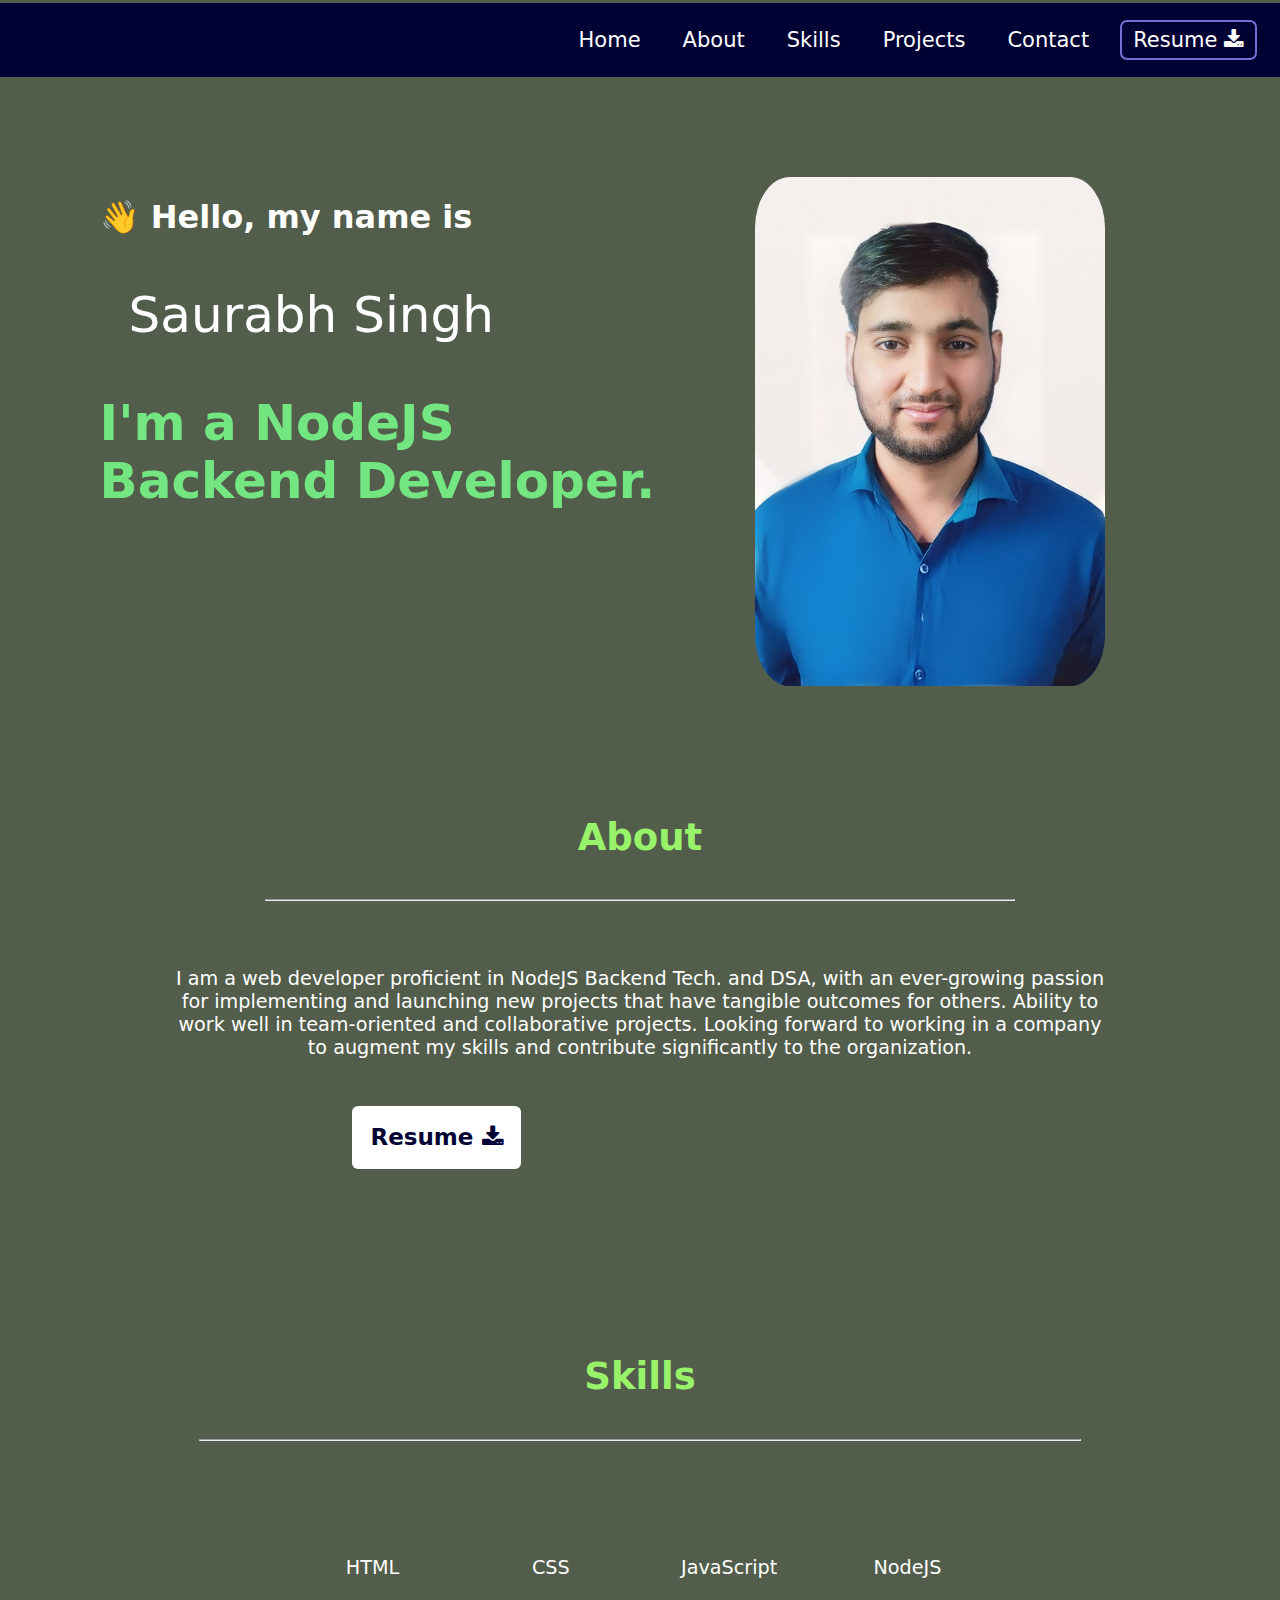
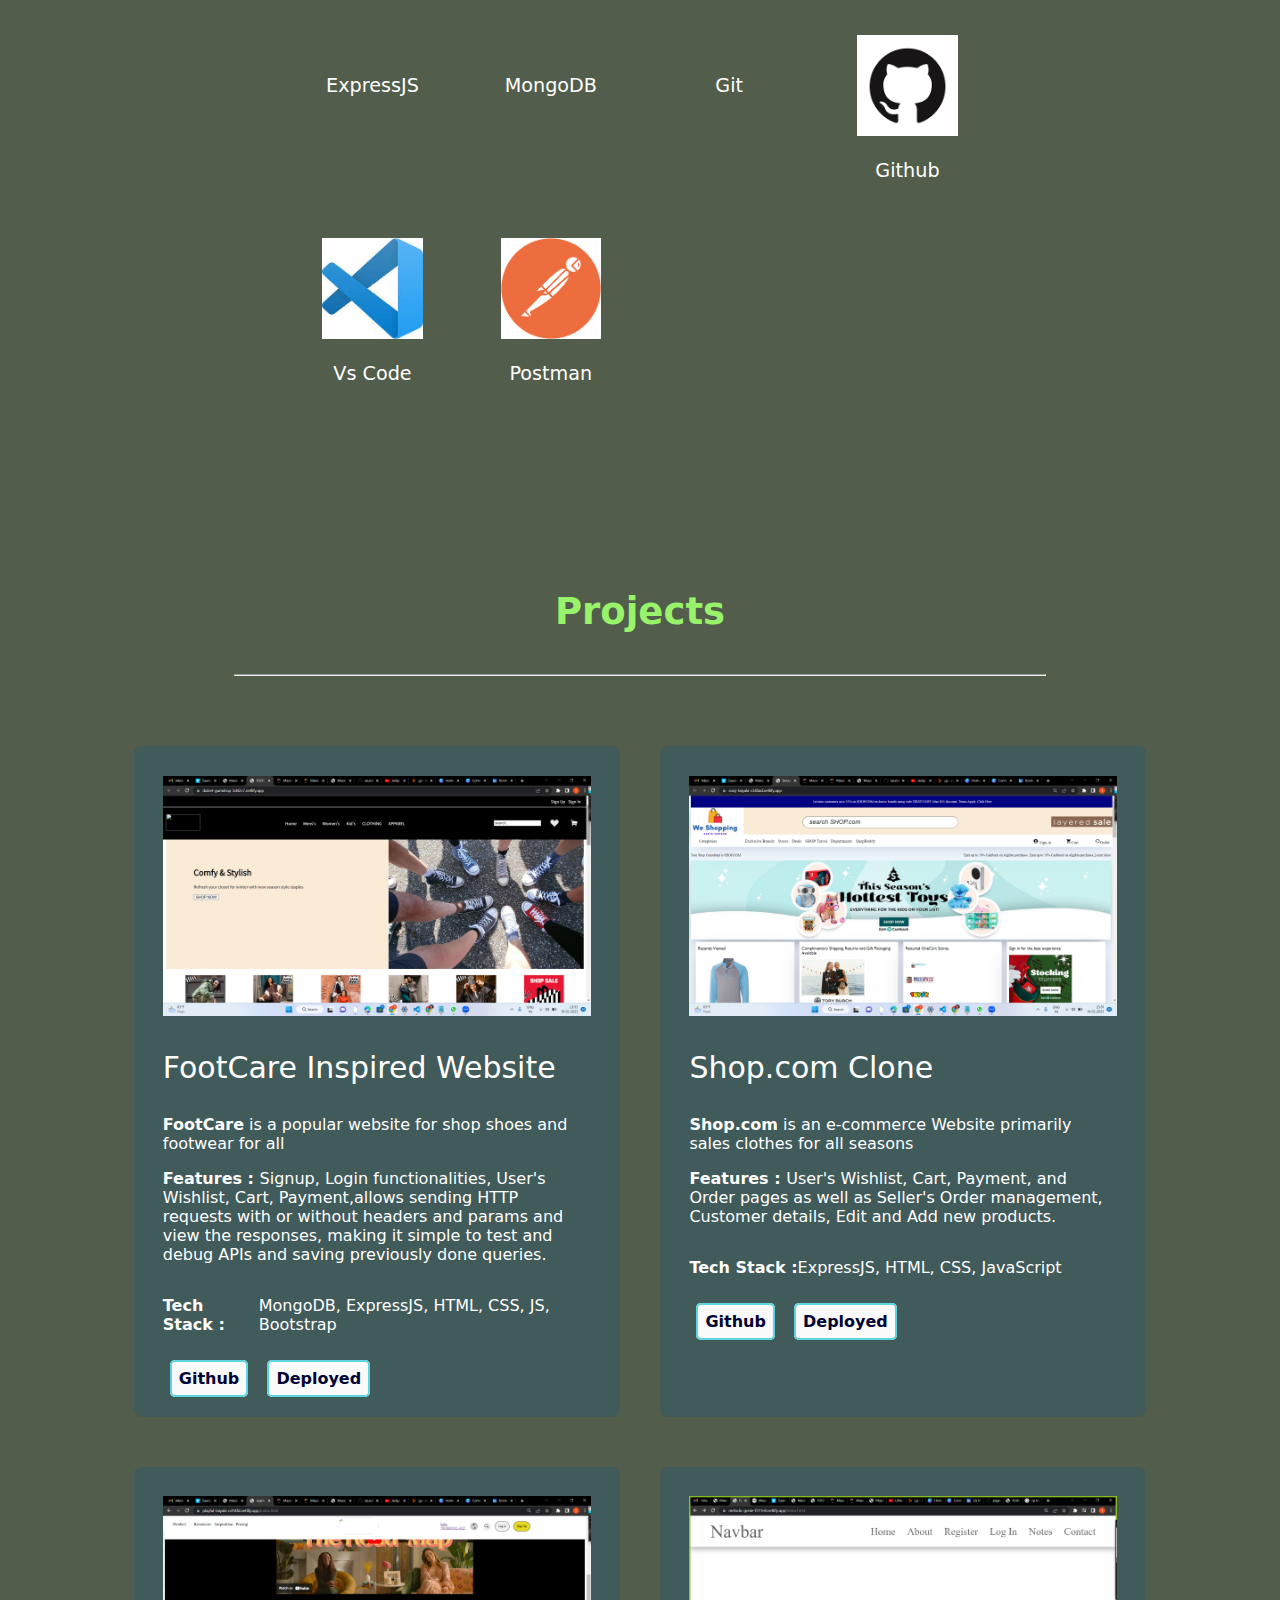
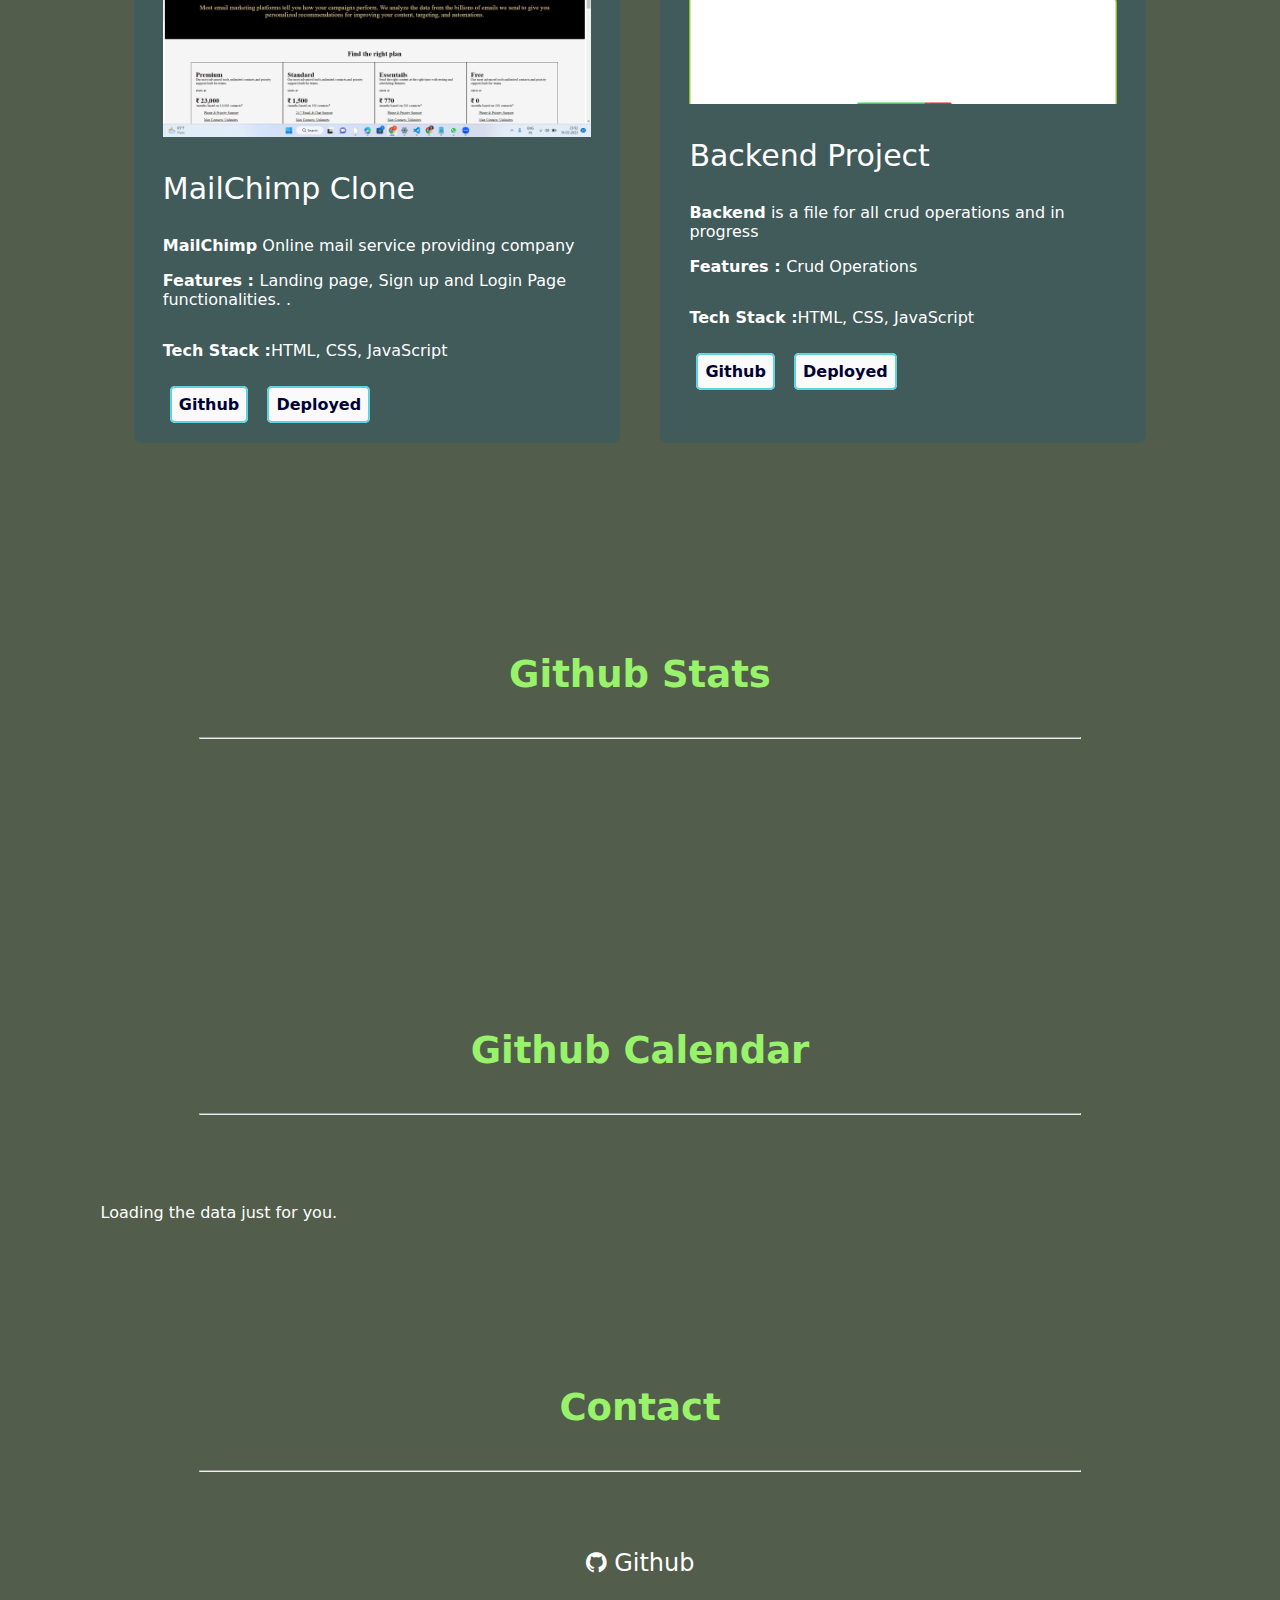
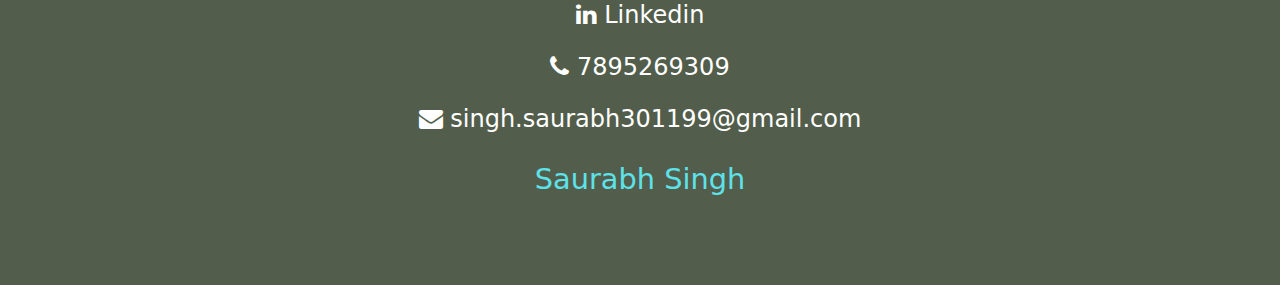
==== index.html @ 3abf9c0c "4bbb" ====
<!DOCTYPE html>
<html lang="en">
<head>
    <meta charset="UTF-8">
    <meta http-equiv="X-UA-Compatible" content="IE=edge">
    <meta name="viewport" content="width=device-width, initial-scale=1.0">
    <title>Portfolio_Saurabh_Singh</title>
    <link rel="stylesheet" href="index.css">
    <link rel="stylesheet" href="https://cdnjs.cloudflare.com/ajax/libs/font-awesome/4.7.0/css/font-awesome.min.css">
    <script
    src="https://cdn.rawgit.com/IonicaBizau/github-calendar/gh-pages/dist/github-calendar.min.js"
  >
  </script>
  

  <link
  rel="stylesheet"
  href="https://unpkg.com/github-calendar@latest/dist/github-calendar-responsive.css"
/>
</head>
<body>
    <div id="mySidebar" class="sidebar">
        <a href="javascript:void(0)" class="closebtn" onclick="closeNav()">×</a>
       <div>
        
        <a href="#home" >Home</a>
        <a href="#about"  >About</a>
        <a href="#skills"  >Skills</a>
        <a href="#projects" >Projects</a>
        <a href="#contact"  >Contact</a>
        <a href="./resume/Saurabh_Singh_Resume.pdf"  download>Resume <i class="fa fa-download"></i></a>
    </div>
      </div>
      <div id="main">
        <button class="openbtn" onclick="openNav()">☰</button>  
     
    </div>


    <div id="nav-menu">       
<p class="name"> <Saurabh Singh /></p>     
        <div>
<a href="#home" class="nav-link home" >Home</a>
<a href="#about" class="nav-link about" >About</a>
<a href="#skills" class="nav-link skills" >Skills</a>
<a href="#projects" class="nav-link projects" >Projects</a>
<a href="#contact" class="nav-link contact" >Contact</a>
<a href="./resume/Saurabh_Singh_Resume.pdf" class="nav-link resume" id="resume-button-1" download>Resume <i class="fa fa-download"></i></a>

</div>
    </div>

<div id="width">

    <div id="home">
        <div>
<h1>👋 Hello, my name is </h1>
<p id="user-detail-name">Saurabh Singh</p>
<h1 id="demo"><span> I'm a NodeJS Backend Developer.</span><span id="demo1" ></span> </h1>
        </div>
     
        <img class="home-img" src="images/Saurabh_pic.jpg" alt="">
   
    </div>

<!-------------------------------- About Section ---------------------------------------->

    <div id="about" class="about section">

    <h2 class="mid">About</h2>
    <hr>
    <p id="user-detail-intro">I am a web developer proficient in
        NodeJS Backend Tech. and DSA, with an ever-growing passion for 
        implementing and launching new projects that have tangible outcomes for others.
    Ability to work well in team-oriented and collaborative projects. Looking
        forward to working in a company to augment my skills and
        contribute significantly to the organization.
        </p>
    <!-- In my free time, I enjoy listening to podcasts, and read about indian mythology. Other than that, I love dancing, music and travelling. -->
<div id="aboutflex">
    <a href="./resume/Saurabh_Singh_Resume.pdf"  id="resume-button-2"  download>Resume <i class="fa fa-download"></i></a>
   
<div id="con">
    
    <a target="_blank" href="https://www.linkedin.com/in/saurabh-singh-192613257/"><img src="https://cdn-icons-png.flaticon.com/512/174/174857.png" alt=""></a>
   <a target="_blank" href="https://github.com/saurabhsingh457"> <img src="https://github.githubassets.com/images/modules/logos_page/GitHub-Mark.png" alt=""></a>
    <a target="_blank" href="mailto:singh.saurabh301199@gmail.com"><img src="https://w7.pngwing.com/pngs/105/439/png-transparent-white-and-blue-message-icon-illustration-email-computer-icons-symbol-message-inbox-by-gmail-envelope-miscellaneous-blue-angle-thumbnail.png" alt=""></a>
</div>

</div>
</div>


<!-------------------------------- Skills Section ---------------------------------------->


   <div id="skills">
    <h2 class="mid">Skills</h2>
    <hr>
    <div id="grid">
        
    <div class="skills-card">
        <img  class="skills-card-img" src="https://cdn.jsdelivr.net/gh/devicons/devicon/icons/html5/html5-original.svg" alt="">
        <p class="skills-card-name">HTML</p>
    </div>
    <div class="skills-card">
        <img  class="skills-card-img" src="https://cdn.jsdelivr.net/gh/devicons/devicon/icons/css3/css3-original.svg" alt="">
        <p class="skills-card-name">CSS</p>
    </div>
    <div class="skills-card">
        <img  class="skills-card-img" src="https://cdn.jsdelivr.net/gh/devicons/devicon/icons/javascript/javascript-original.svg" alt="">
        <p class="skills-card-name">JavaScript</p>
    </div>
    <div class="skills-card">
        <img  class="skills-card-img" src="https://chiranjeev-thapliyal.vercel.app/svg/nodejs.svg" alt="">
        <p class="skills-card-name">NodeJS</p>
    </div>
    <div class="skills-card">
        <img  class="skills-card-img" src="https://rohithanss.github.io/skills/expressJs.png" alt="">
        <p class="skills-card-name">ExpressJS</p>
    </div>
    <div class="skills-card">
        <img  class="skills-card-img" src="https://chiranjeev-thapliyal.vercel.app/svg/mongodb.svg" alt="">
        <p class="skills-card-name">MongoDB</p>
    </div>
    <!-- <div class="skills-card">
        <img  class="skills-card-img" src="https://assets.stickpng.com/thumbs/584830b5cef1014c0b5e4a9c.png" alt="">
        
        <p class="skills-card-name">Redis</p>
    </div> -->
    <div class="skills-card">
        <img  class="skills-card-img" src="https://chiranjeev-thapliyal.vercel.app/svg/git.svg" alt="">
        <p class="skills-card-name">Git</p>
    </div>
    <div class="skills-card">
        <img  class="skills-card-img" src="[data-uri]" alt="">
        <p class="skills-card-name">Github</p>
    </div>
    <div class="skills-card">
        <img  class="skills-card-img" src="[data-uri]" alt="">
        <p class="skills-card-name">Vs Code</p>
    </div>
    <div class="skills-card">
        <img  class="skills-card-img" src="[data-uri]" alt="">
        <p class="skills-card-name">Postman</p>
    </div>

   </div> 
</div>

<!-------------------------------- Project Section ---------------------------------------->

   <div id="projects">

    <h2 class="mid">Projects</h2>
    <hr>
    <div>

<div class="project-card" >
      
        <img src="images/footcare.png" alt="">
        <p class="project-title">FootCare Inspired Website</p>
        <div class="project-description"> 
           <p> <b>FootCare</b> is a popular website for shop shoes and footwear for all </p>
           <p><b> Features : </b> Signup, Login functionalities,  User's Wishlist, Cart, Payment,allows sending HTTP requests with or without headers and params and view the responses, making it simple to test and debug APIs and saving previously done queries. </p>
        </div>
        <div class="techstack">
            <p><b>Tech Stack : </b>  </p>
        <p class="project-tech-stack"> MongoDB, ExpressJS, HTML, CSS, JS, Bootstrap</p>
    </div>
    <div class="projectlinks">
        <br>
        <a target="_blank" href="https://github.com/saurabhsingh457/nonchalant-angle-7651/tree/main/Frontend" class="project-github-link">Github</a>
        <a target="_blank" href="https://zippy-centaur-0690f8.netlify.app" class="project-deployed-link">Deployed</a>
    </div>
    </div>

    <div class="project-card" >
        <img src="images/shop.com.png" alt="">
        <p class="project-title">Shop.com Clone</p>
        <div class="project-description"> 
           <p> <b>Shop.com</b>  is an e-commerce Website primarily sales clothes for all seasons</p>
           <p><b> Features : </b> User's Wishlist, Cart, Payment, and Order pages as well as Seller's Order management, Customer details, Edit and Add new products.</p>
        </div>
        <div class="techstack">
            <p><b>Tech Stack : </b>  </p>
        <p class="project-tech-stack">  ExpressJS, HTML, CSS, JavaScript</p>
       
    </div>
    <div class="projectlinks">
        <br>
        <a target="_blank" href="https://github.com/saurabhsingh457/jolly-business-4486-" class="project-github-link">Github</a>
        <a target="_blank" href="https://cozy-taiyaki-c340ad.netlify.app" class="project-deployed-link">Deployed</a>
    </div>
    </div>

    <div class="project-card" >
        <img src="images/mailchimp.png" alt="">
        <p class="project-title">MailChimp Clone </p>
        <div class="project-description"> 
            <p> <b> MailChimp</b> Online mail service providing company </p>
            <p><b> Features : </b> Landing page, Sign up and Login Page functionalities.
                .</p>
         </div>
        <div class="techstack">
            <p><b>Tech Stack :</b></p>
        <p class="project-tech-stack">HTML, CSS, JavaScript</p>
    
    </div>
    <div class="projectlinks">
        <br>
        <a target="_blank" href="https://github.com/saurabhsingh457/squeamish-territory-6213/tree/day5/Day-5" class="project-github-link">Github</a>
        <a target="_blank" href="https://playful-taiyaki-cd14fd.netlify.app" class="project-deployed-link">Deployed</a>
    </div>
    </div>

    <div class="project-card" >
        <img src="images/Backend crud.png" alt="">
        <p class="project-title">Backend Project </p>
        <div class="project-description"> 
            <p> <b> Backend</b> is a file for all crud operations and in progress</p>
            <p><b> Features : </b> Crud Operations</p>
         </div>
        <div class="techstack">
            <p><b>Tech Stack : </b>  </p>
        <p class="project-tech-stack">HTML, CSS, JavaScript</p>
      
    </div>
    <div class="projectlinks">
        <br>
        <a target="_blank"  href="https://github.com/saurabhsingh457/backendsecure" class="project-github-link">Github</a>
        <a target="_blank" href="https://clinquant-elf-e3edcd.netlify.app" class="project-deployed-link">Deployed</a>
    </div>
    </div>

</div>
   </div>

<!-------------------------------- Github Section ---------------------------------------->

   <div id="stats">
    <h2 class="mid">Github Stats</h2>
    <hr>
<div>
<img  id="github-top-langs" src="https://github-readme-stats.vercel.app/api/top-langs/?username=saurabhsingh457&lans-count=4" alt="">

<div id="statsimg">
<img id="github-stats-card" src="https://github-readme-stats.vercel.app/api?username=saurabhsingh457&show_icons=true&locale=en" alt="">
<img  id="github-streak-stats" src="https://github-readme-streak-stats.herokuapp.com?user=saurabhsingh457&" alt="">
</div>

</div>
   </div>

   <div id="calendar">
    <h2 class="mid">Github Calendar</h2>
    <hr>
    <div  class="react-activity-calendar calendar">
        <!-- Loading stuff -->
        Loading the data just for you.
    </div>
</div>





<!-------------------------------- Contact Section ---------------------------------------->

   <div id="contact">

    <h2 class="mid">Contact</h2>
    <hr>
 
     
    <div class="contactflex">
     
      <a target="_blank" id="contact-github" href="https://github.com/saurabhsingh457"><p>  <i class="fa fa-github"></i> Github</p></a>
    </div>
    <div class="contactflex">
     
       <a target="_blank"  id="contact-linkedin" href="https://www.linkedin.com/in/saurabh-singh-192613257/"><p> <i class="fa fa-linkedin"></i> Linkedin</p></a>
    </div>
    <div class="contactflex">
     
     <a href=""> <p id="contact-phone"><i class="fa fa-phone"></i> 7895269309</p></a>
    </div>
    <div class="contactflex">  
         <a href="sendto:singh.saurabh301199@gmail.com" target="_blank"  id="contact-email"><p><i class="fa fa-envelope"></i> singh.saurabh301199@gmail.com</p></a>
    </div>
    <p class="name"> Saurabh Singh </p> 
   </div>

</div>

</body>
</html>
<script src="index.js"></script>
---- index.css ----
body{
    color: white;
    margin: 0px;
    background-color: #525d4b;
    font-family: system-ui, -apple-system, BlinkMacSystemFont, "Segoe UI", Roboto,
      Oxygen, Ubuntu, Cantarell, "Open Sans", "Helvetica Neue", sans-serif;
  }
  
  #width {
    margin: 7%;
  }
  
  #nav-menu{
    display: flex;
    justify-content: space-between;
    position: sticky;
    top: 0px;
    transition: all 0.5s ease-out;
    padding: 13px;
    margin-top: -17px;
    max-width: 100%;
    z-index: 3;
    background-color: #010234;
  }
  #resume-button-1 {
    border-radius: 7px;
    border: 2px solid rgb(113, 113, 211);
  }
  .nav-colored {
    background-color: rgb(80, 110, 110);
    width: 100%;
    z-index: 2;
  }
  
  #nav-menu > div {
    display: flex;
  vertical-align: middle;
  align-items: center;
  }
  
  .name {
    color: rgb(94, 226, 233);
    font-size: larger;
  }
  
  #nav-menu > div > a {
    padding: 6px 11px;
    font-size: 21px;
    margin: 4px 10px;
    color: white;
    text-decoration: none;
  }
  
  .nav-link:hover {
    background-color: rgb(86, 157, 157);
    border-radius: 5px;
    cursor: pointer;
  }
  
  #home {
    padding: 10px;
    display: flex;
    justify-content: space-between;
    height: max-content;
    overflow: hidden;
  }
  
  #home>img{
    width: 350px;
    margin: 0% 7%;
    border-radius: 10%;
    transition:transform .6s;
  top: 30%;
  left: 50%;
  
  }
  
  #home>img:hover{
    transform: scale(1.05);
  }
  
  #user-detail-name{
    justify-content: center;
    font-size: 50px;
    padding-left: 5%;
  }
  
  
  hr{
    width: 80%;
    margin-bottom: 7%;
  }
  
  #demo {
    color: rgb(115, 230, 130);
    font-size: 50px;
    margin: 5% 0%;
  }
  
  #resume-button-2{
    background-color: white;
    font-weight: bolder;
    font-size: larger;
   text-decoration: none;
    border-radius: 6px;
    padding: 2% 2%;
    color: #010234;
  }
  
  #resume-button-2:hover,#resume-button-1:hover {
    background-color: #75d9f1;
    border-radius: 7px;
    color: rgb(15, 15, 71);
    cursor: pointer;
  }
  
  #con > a >* {
    width: 36px;
    margin: 26px 8px 0px 8px;
  }
  
  #con {
    display: flex;
    justify-content: space-between;
  }
  
  #about {
   
    width: 85%;
    font-size: larger;
    display: block;
    margin: 10% auto;
   text-align: center;
   margin-bottom: 16%;
  }
  
  #aboutflex{
   display: flex;
   justify-content: space-around;
   margin-top: 5%;
  }
  
  #grid {
    display: grid;
    grid-template-columns: repeat(4, 1fr);
    gap: 9% 8%;
    width: 60%; 
    justify-content: center;
    margin: auto;
  }
  
  #grid>div{
    vertical-align: middle;
  text-align: center;
  transition:transform .2s;
  
  }
  
  #grid>div:hover{
    transform: scale(1.2);
  }
  
  #grid p{
  font-size: larger; 
  }
  
  #grid img {
    width: 80%;
  }
  
  .mid {
    display: flex;
    justify-content: center;
    font-size: 37px;
    color: rgb(152, 243, 107);;
    padding: 10px;
  }
  
  #projects{
    margin: 250px 4%;
  }
  
  #projects>div{
    display: grid;
  grid-template-columns: repeat(2,1fr);
  gap: 4%;
  }
  
  .project-card{
    background-color: rgb(65, 90, 90);
    padding: 6%;
    border-radius: 8px;
  }
  
  .project-card>img{
    width: 100%;
  }
  
  .project-card *:hover{
    color:rgb(101, 245, 233)
  }
  .project-title{
    font-size: 30px;
  }
  
  .techstack{
    display: flex;
  }
  
  .project-tech-stack{
  color: white;
  
  }
  .flex{
    display: flex;
    justify-content: space-around;  
  }
  
  .flex img{
  width: 40%;
  border-radius: 3%;
  margin-left: 0%;
  }
  
  
  .projectlinks>a{
    text-decoration: none;
    color:#010234; 
    font-weight: bolder;
    border: 2px solid rgb(94, 213, 222);
    padding: 7px;
    border-radius: 5px;
  margin: 7px;
  background-color: rgb(250, 250, 250);
  
  }
  
  .projectlinks>a:hover{
  
    background-color: rgb(18, 44, 67);
  color: white;
  }
  
  #stats>div{
    display: flex;
    margin-left: 5%;
    margin-bottom: 15%;
  }
  #stats img{
    width: 67%;
    transition:transform .3s;
  }
  #statsimg>img{
  width: 85%;
  margin-left: 5%;
  }
  #stats img:hover{
    transform: scale(1.1);
  }
  
  
  .calendar{
    padding: 1%;
  }
  
  #contact{
  color: white;
  display: block;
  margin: auto;
  margin-top: 13%;
  text-align: center;
  font-size:x-large;
  }
  
  
  .contactflex>*{
    text-decoration: none;
    color: white;
    
    /* transition: width 2s; */
  }
  .contactflex>*:hover{
  color: aqua;
  }
  /* -------------humburger----------------*/
  .sidebar {
    height: 100%;
    width: 0;
    position: fixed;
    z-index: 1;
    top: 0;
    left: 0;
    background-color: #4da532;
    overflow-x: hidden;
    transition: 0.5s;
    padding-top: 60px;
    
  }
  
  .sidebar a {
    padding: 8px 8px 8px 32px;
    text-decoration: none;
    font-size:x-large;
    font-weight: bold;
    color: white;
    display: block;
    transition: 0.3s;
  }
  .sidebar>div{
    margin-top: 51px;
  }
  .sidebar a:hover {
    color: rgb(19, 19, 87);
  }
  
  .sidebar .closebtn {
    position: absolute;
    top: 0;
    right: 25px;
    font-size: 36px;
    margin-left: 50px;
  }
  
  .openbtn {
    font-size: 20px;
    cursor: pointer;
    background-color:rgb(144, 230, 236);
    color: rgb(13, 20, 90);
    padding: 10px 15px;
    border: none;
  display: none;
  }
  
  .openbtn:hover {
    background-color: rgb(148, 244, 147);
  }
  
  #main {
   
    padding: 10px;
  
    position: sticky;
    top: 0px;
    transition: all 0.5s ease-out;
     z-index: 3;
  }
  
  
  
  @media only screen and (max-width: 670px) {
    .sidebar {padding-top: 15px;}
    .sidebar a {font-size: 18px;}
    #user-detail-name{
      font-size: 25px;
    }
    #home h1{
      font-size: 25px;
    }
  
  #nav-menu>div{
    display: none;
  }
  .openbtn{
    display: block;
  }
  #resume-button-1{
  border: none;
  color: #080947;
  background-color: white;
  }
  .name {
    display: block;
    right:0;
  }
  }
  
  @media only screen and (max-width: 900px) {
    #user-detail-name{
      font-size: 30px;
    }
    #home h1{
      font-size: 30px;
    }
    #width {
      margin: 4%;
    }
   .name {
      display: none;
    }
    #nav-menu>div{
      right: 0;
      left: initial;
    }
    #nav-menu > div {
    margin-left: auto;
      margin-right: auto;
  
    }
  
    #projects>div{
    grid-template-columns: repeat(1,1fr);
    gap: 2%;
    }
    .project-title{
      font-size: 25px;
    }
    #home{
   flex-direction: column;
   padding-left: 60px;
   margin: auto;
   text-align: center;
   justify-content: center;
    }
    #home>img{
      display: block;
      margin-left: auto;
      margin-right: auto;
      width: 50%;
    }
    #stats>div{
    flex-direction: column;
    }
  #stats>div>img{
    margin-left: 13%;
    margin-bottom: 3%;
  }
  #grid {
  
    grid-template-columns: repeat(3, 1fr);
  }
  }
  
  
  @media only screen and (max-width: 1065px) and (min-width: 900px) {
    #home img{
      width: 320px;
      margin: 0% 4%;
    }
    #width{
      margin: 5%;
    }
  }
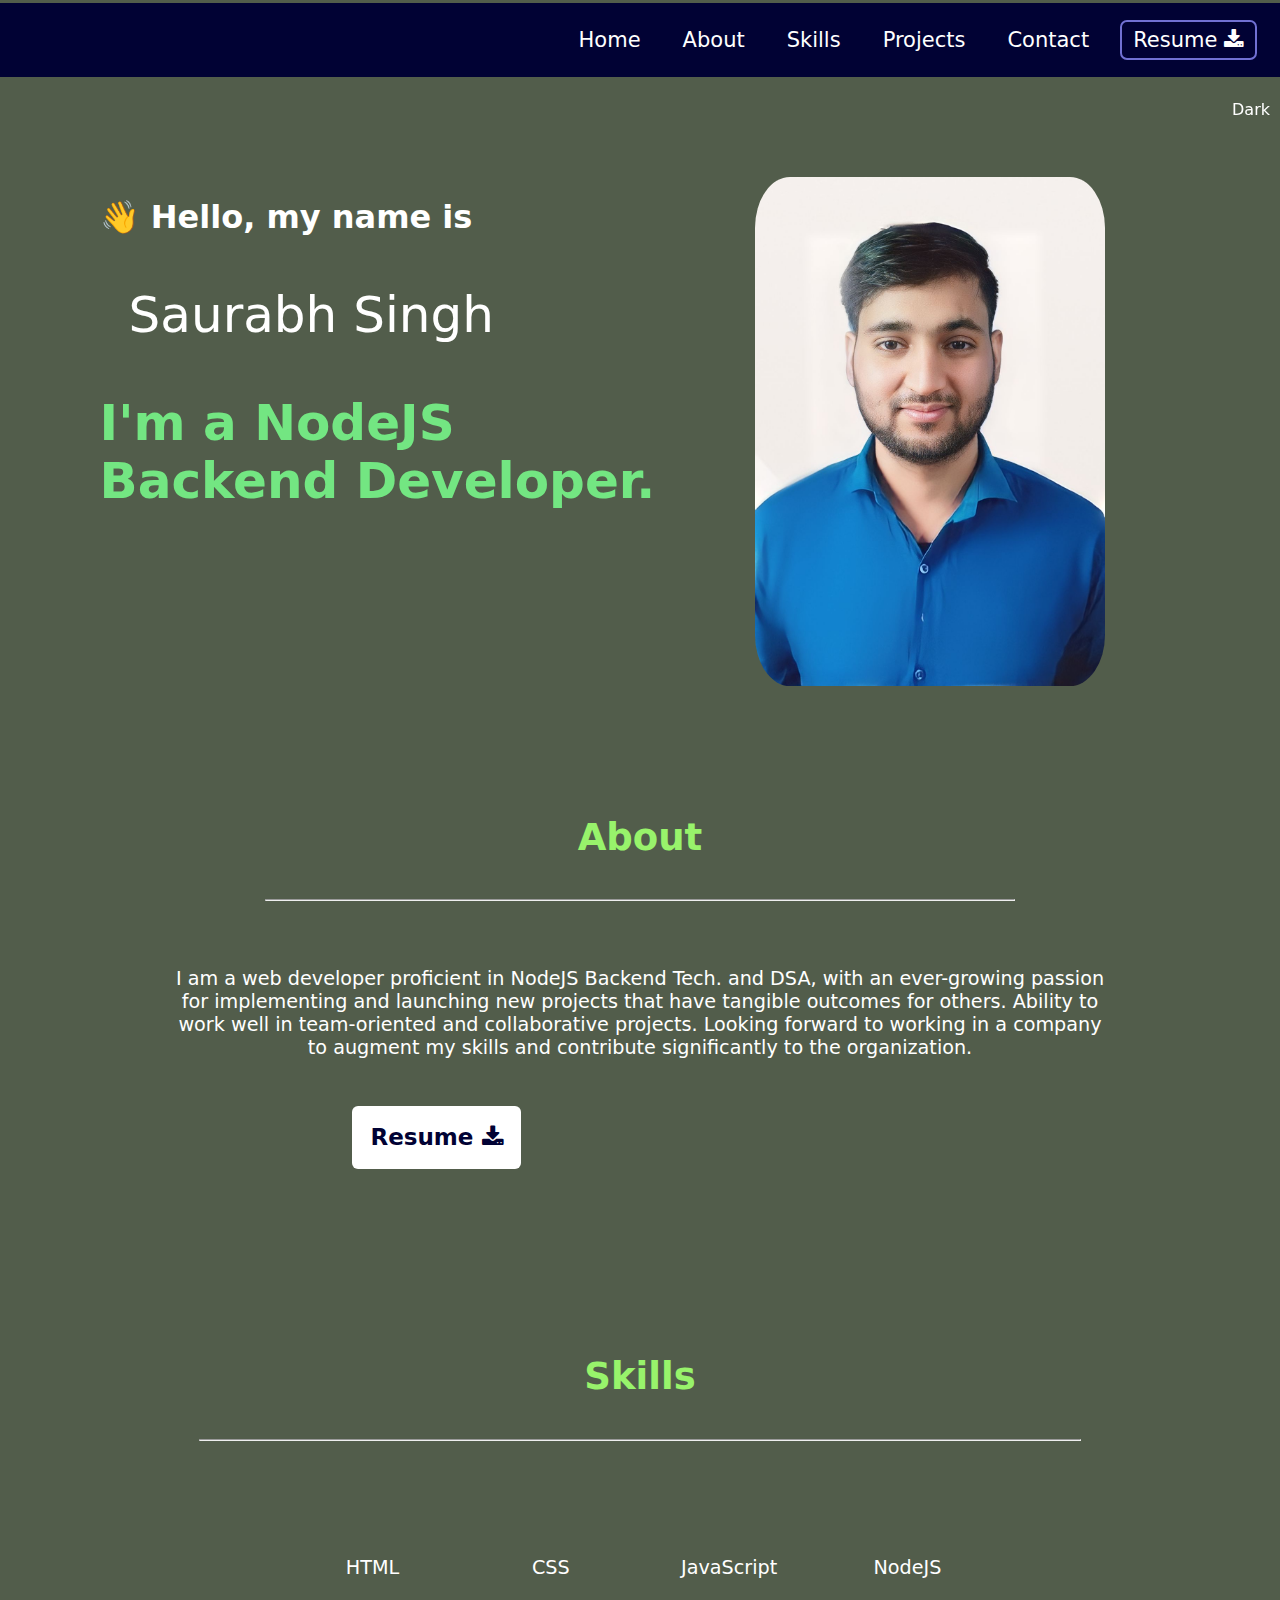
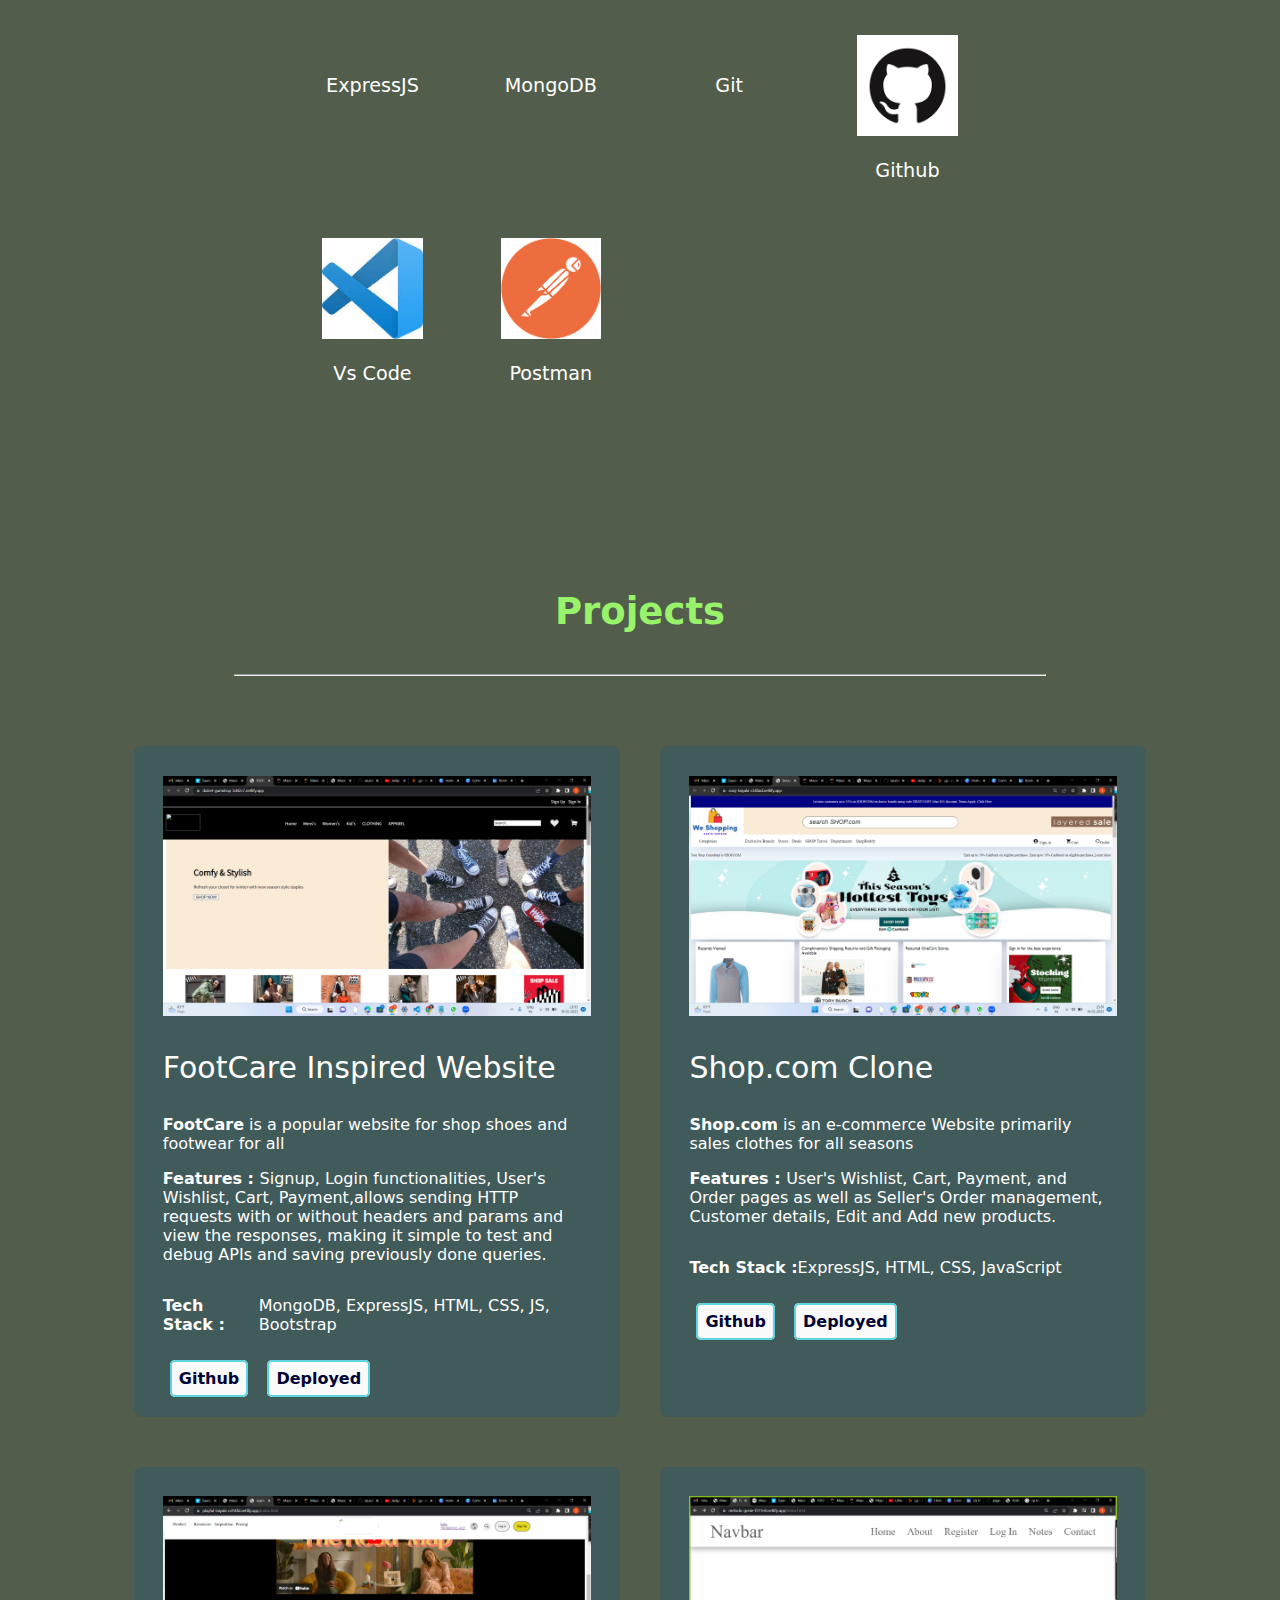
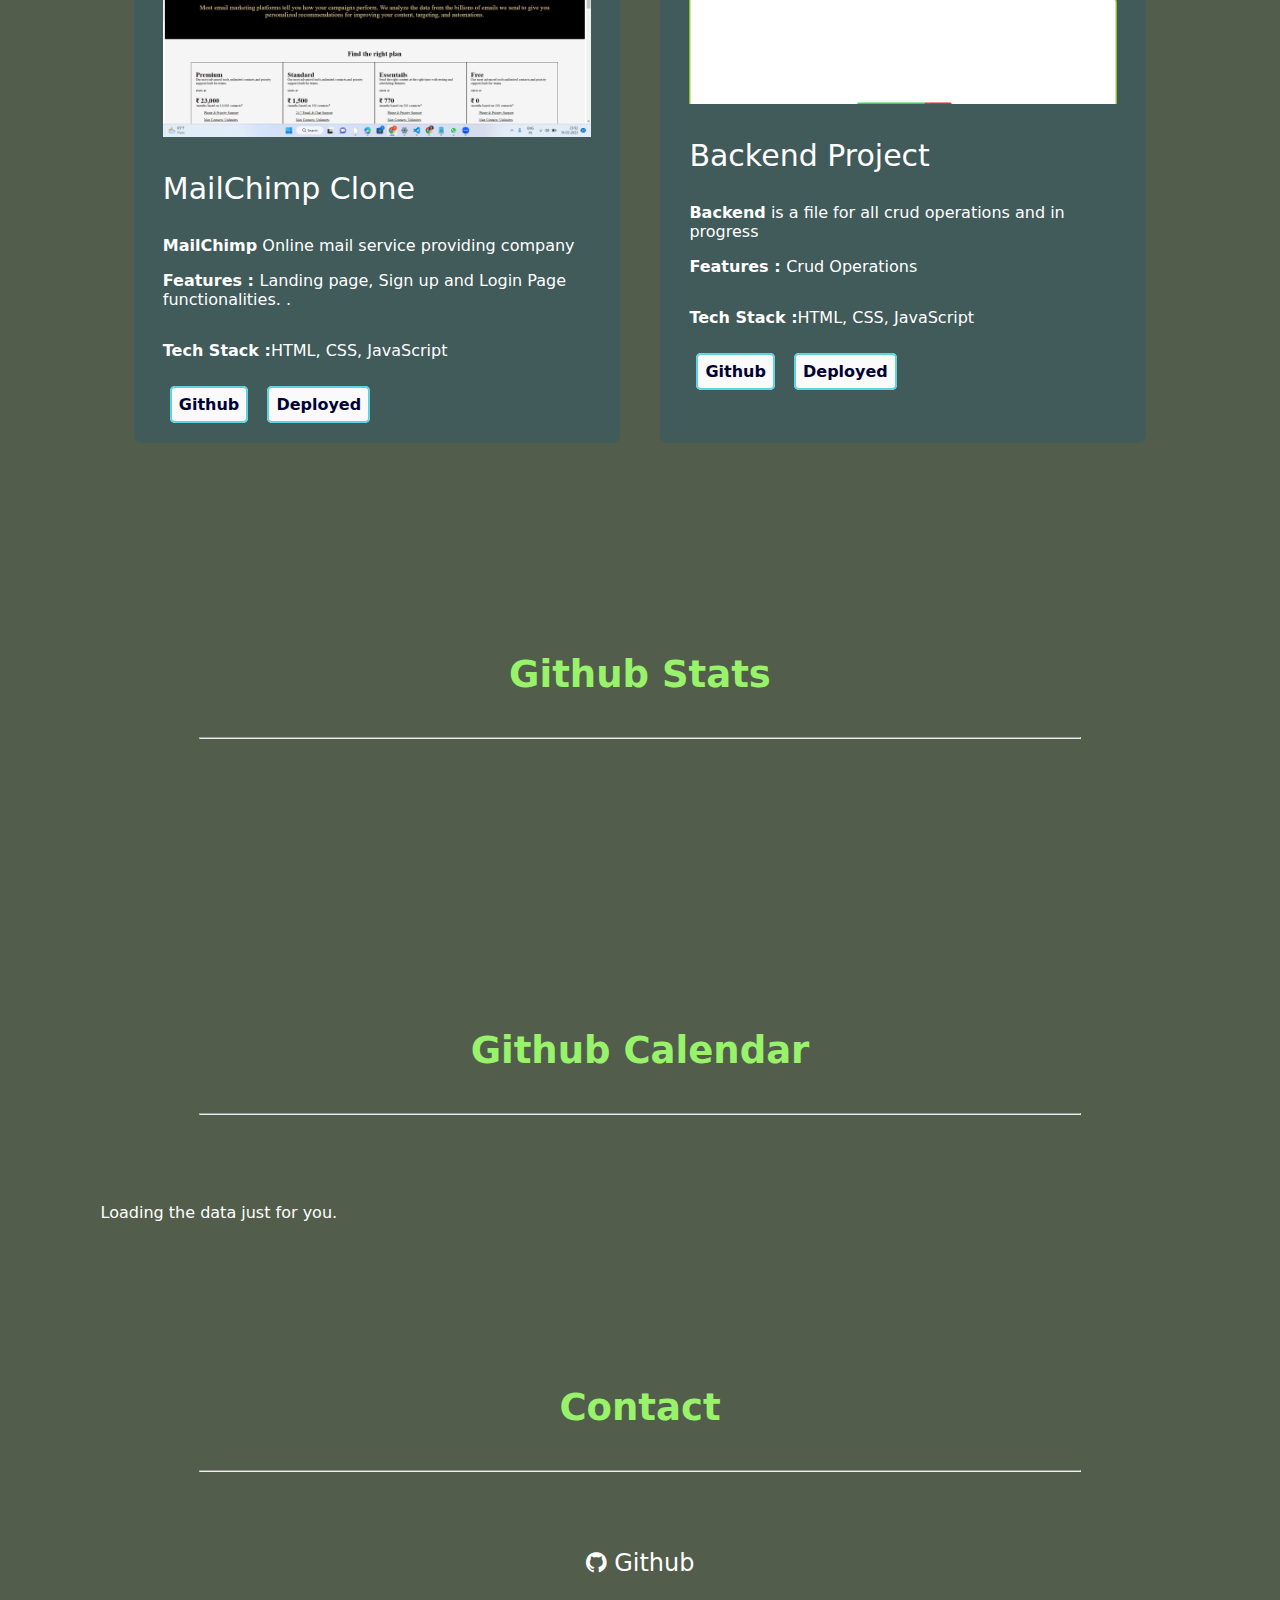
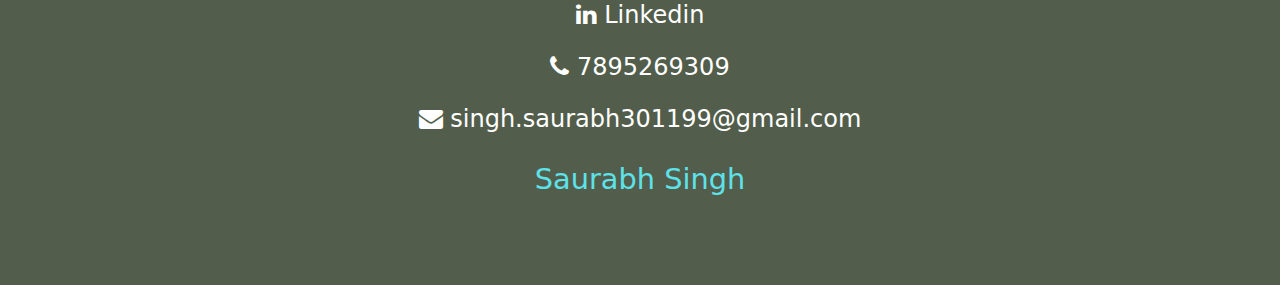
==== commit e5349e97: "mode" ====
--- a/index.html
+++ b/index.html
@@ -293,6 +293,8 @@
 
 </div>
 
+<div id="mode">Dark</div>
+
 </body>
 </html>
 <script src="index.js"></script>--- a/index.css
+++ b/index.css
@@ -9,7 +9,10 @@
   #width {
     margin: 7%;
   }
-  
+  /* .skills-card{
+    width: 180px;
+    height: 90px;
+  } */
   #nav-menu{
     display: flex;
     justify-content: space-between;
@@ -439,4 +442,10 @@
     #width{
       margin: 5%;
     }
+  }
+
+  #mode{
+    top: 100px;
+    right: 10px;
+    position: fixed;
   }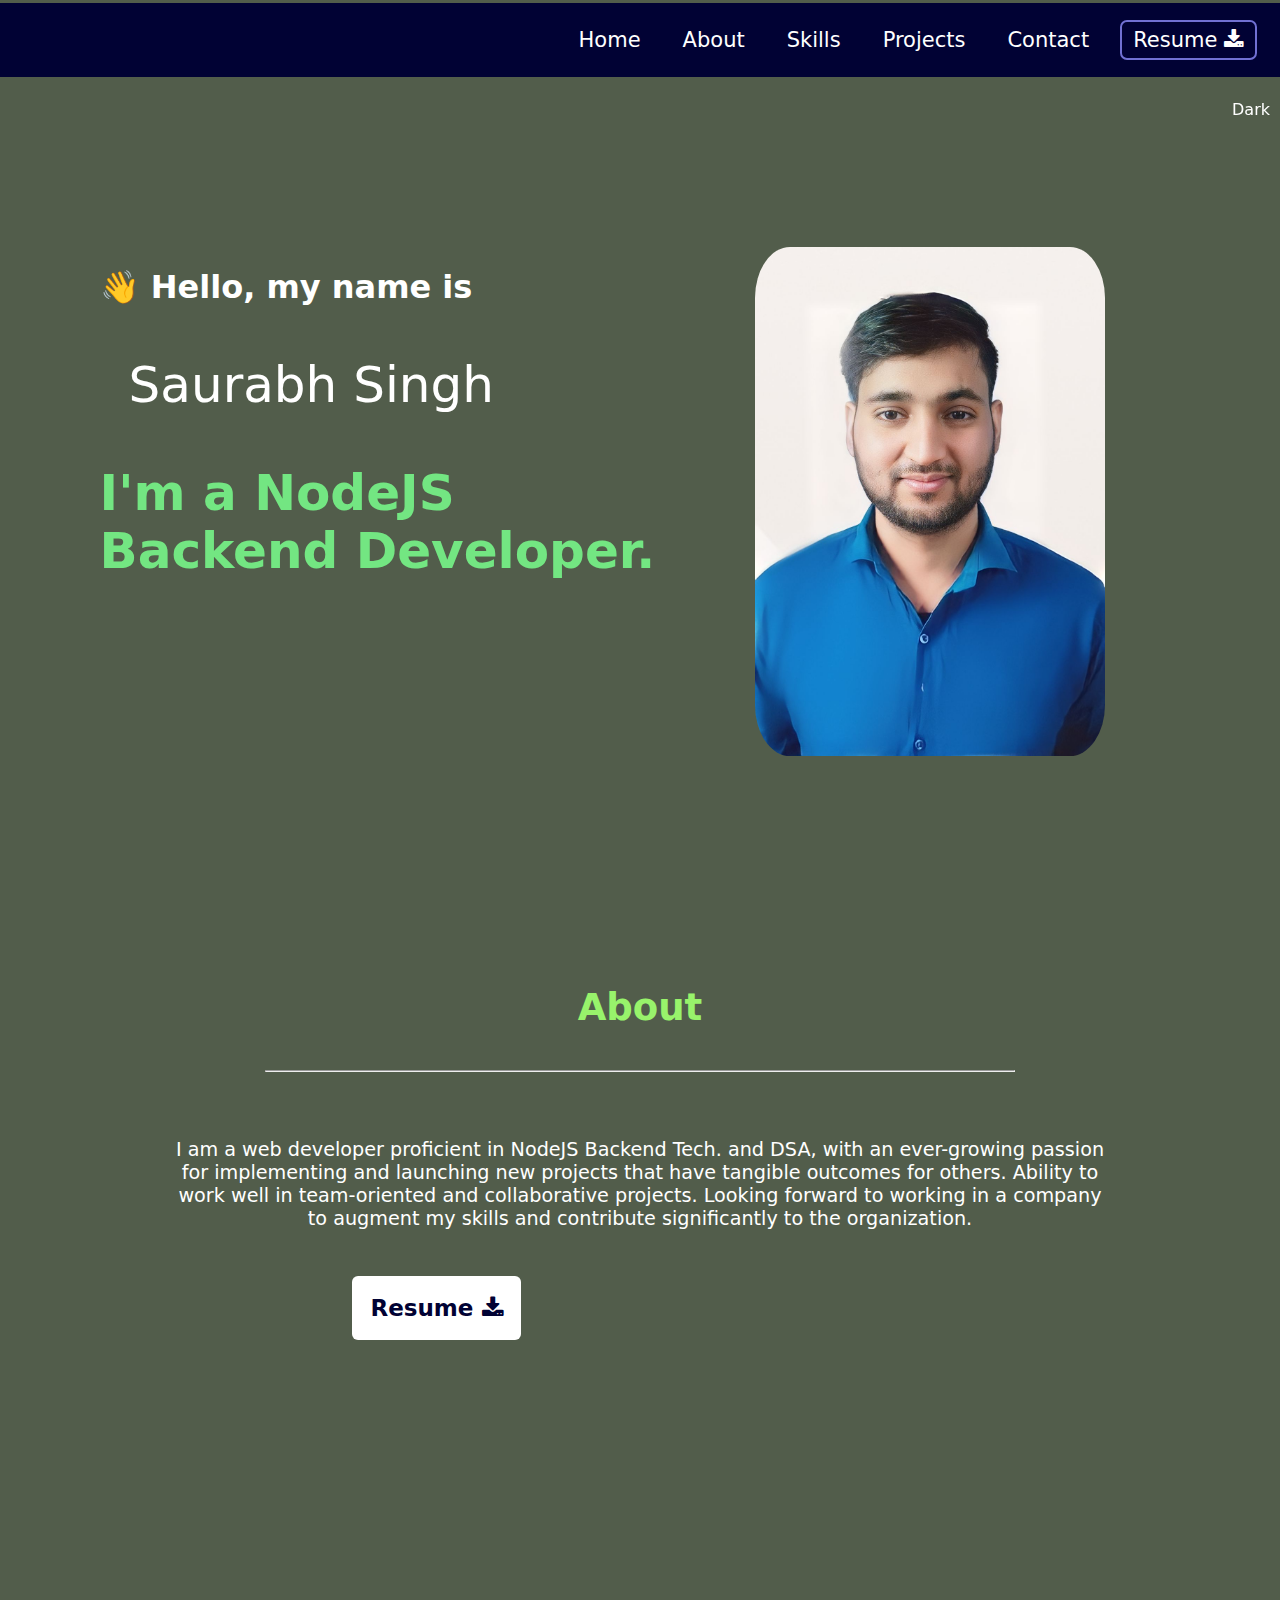
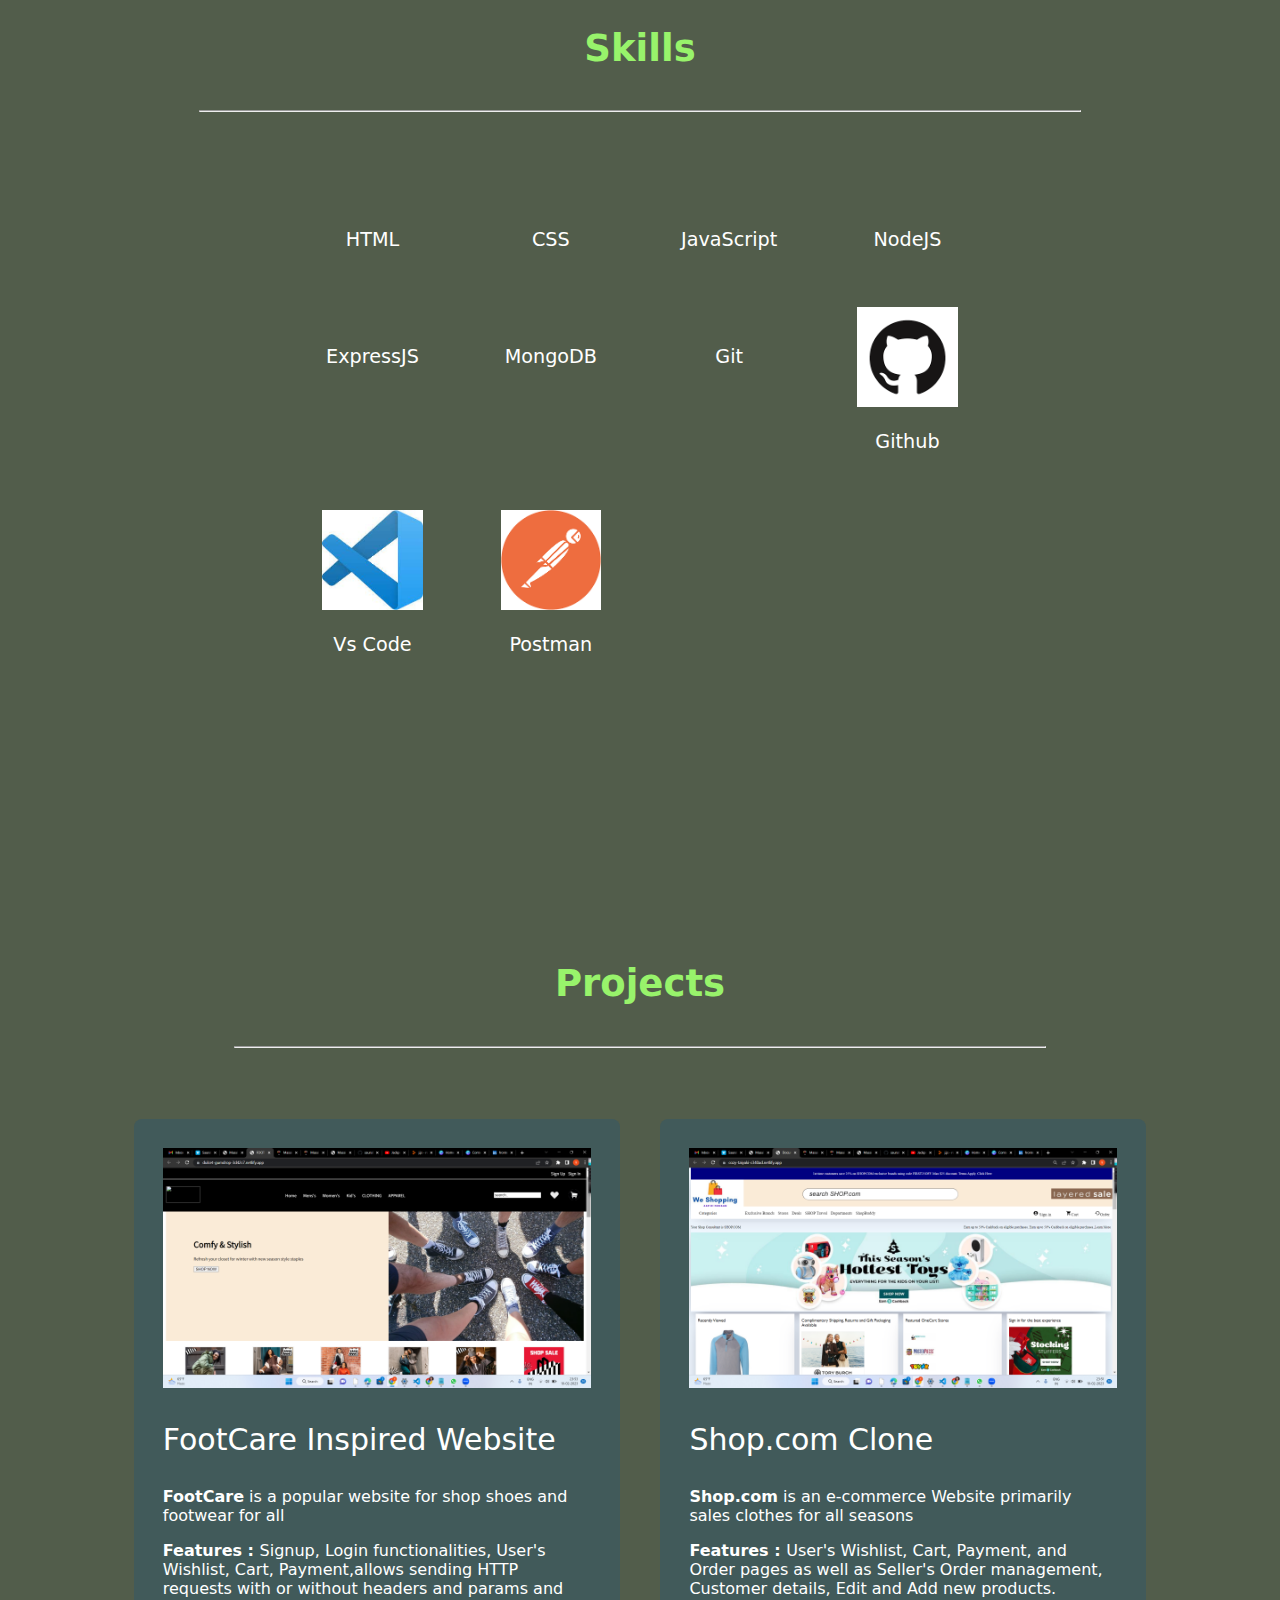
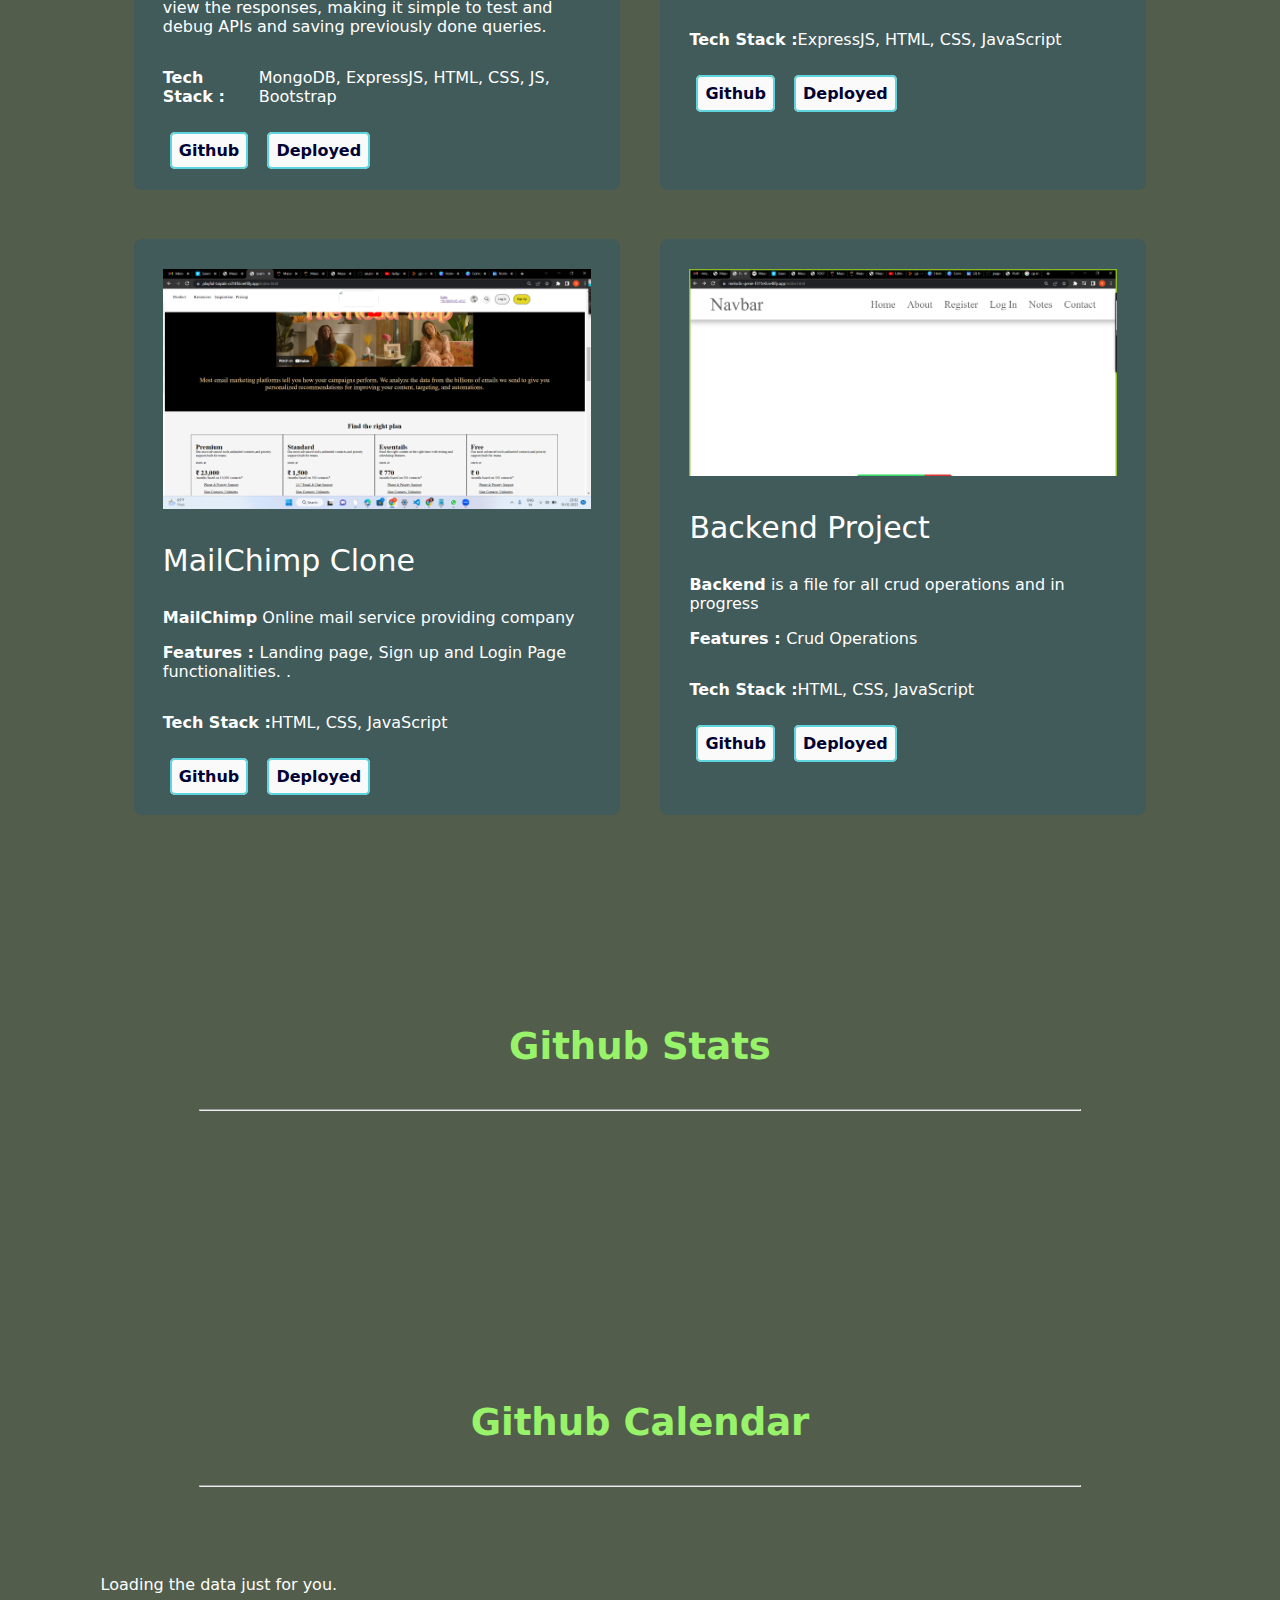
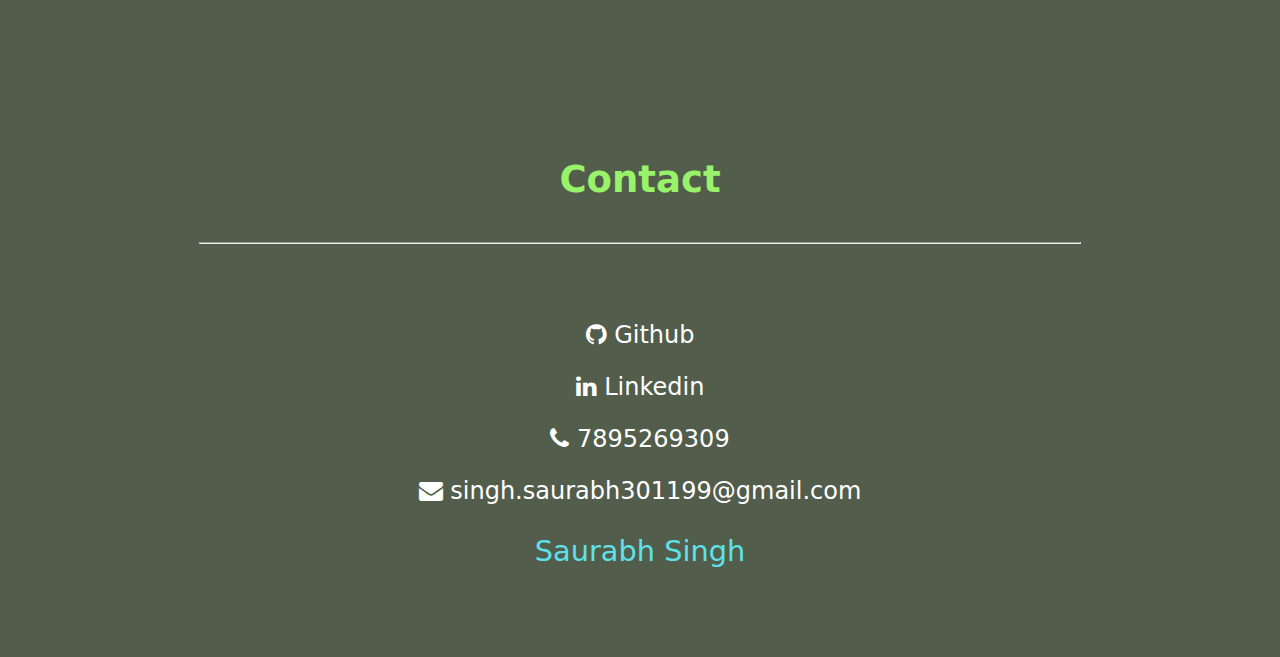
==== commit ca77b7ae: "top" ====
--- a/index.html
+++ b/index.html
@@ -47,10 +47,10 @@
 <a href="#contact" class="nav-link contact" >Contact</a>
 <a href="./resume/Saurabh_Singh_Resume.pdf" class="nav-link resume" id="resume-button-1" download>Resume <i class="fa fa-download"></i></a>
 
-</div>
-    </div>
-
-<div id="width">
+</div >
+    </div>
+
+<div style="padding-top: 70px;" id="width">
 
     <div id="home">
         <div>
@@ -65,7 +65,7 @@
 
 <!-------------------------------- About Section ---------------------------------------->
 
-    <div id="about" class="about section">
+    <div style="padding-top: 70px;" id="about" class="about section">
 
     <h2 class="mid">About</h2>
     <hr>
@@ -94,7 +94,7 @@
 <!-------------------------------- Skills Section ---------------------------------------->
 
 
-   <div id="skills">
+   <div style="padding-top: 70px;"  id="skills">
     <h2 class="mid">Skills</h2>
     <hr>
     <div id="grid">
--- a/index.css
+++ b/index.css
@@ -181,6 +181,8 @@
   
   #projects{
     margin: 250px 4%;
+    padding-top: 70px;
+   
   }
   
   #projects>div{
@@ -273,6 +275,7 @@
   margin-top: 13%;
   text-align: center;
   font-size:x-large;
+  
   }
   
   
@@ -448,4 +451,8 @@
     top: 100px;
     right: 10px;
     position: fixed;
+
+  }
+  #mode:hover{
+    cursor: pointer;
   }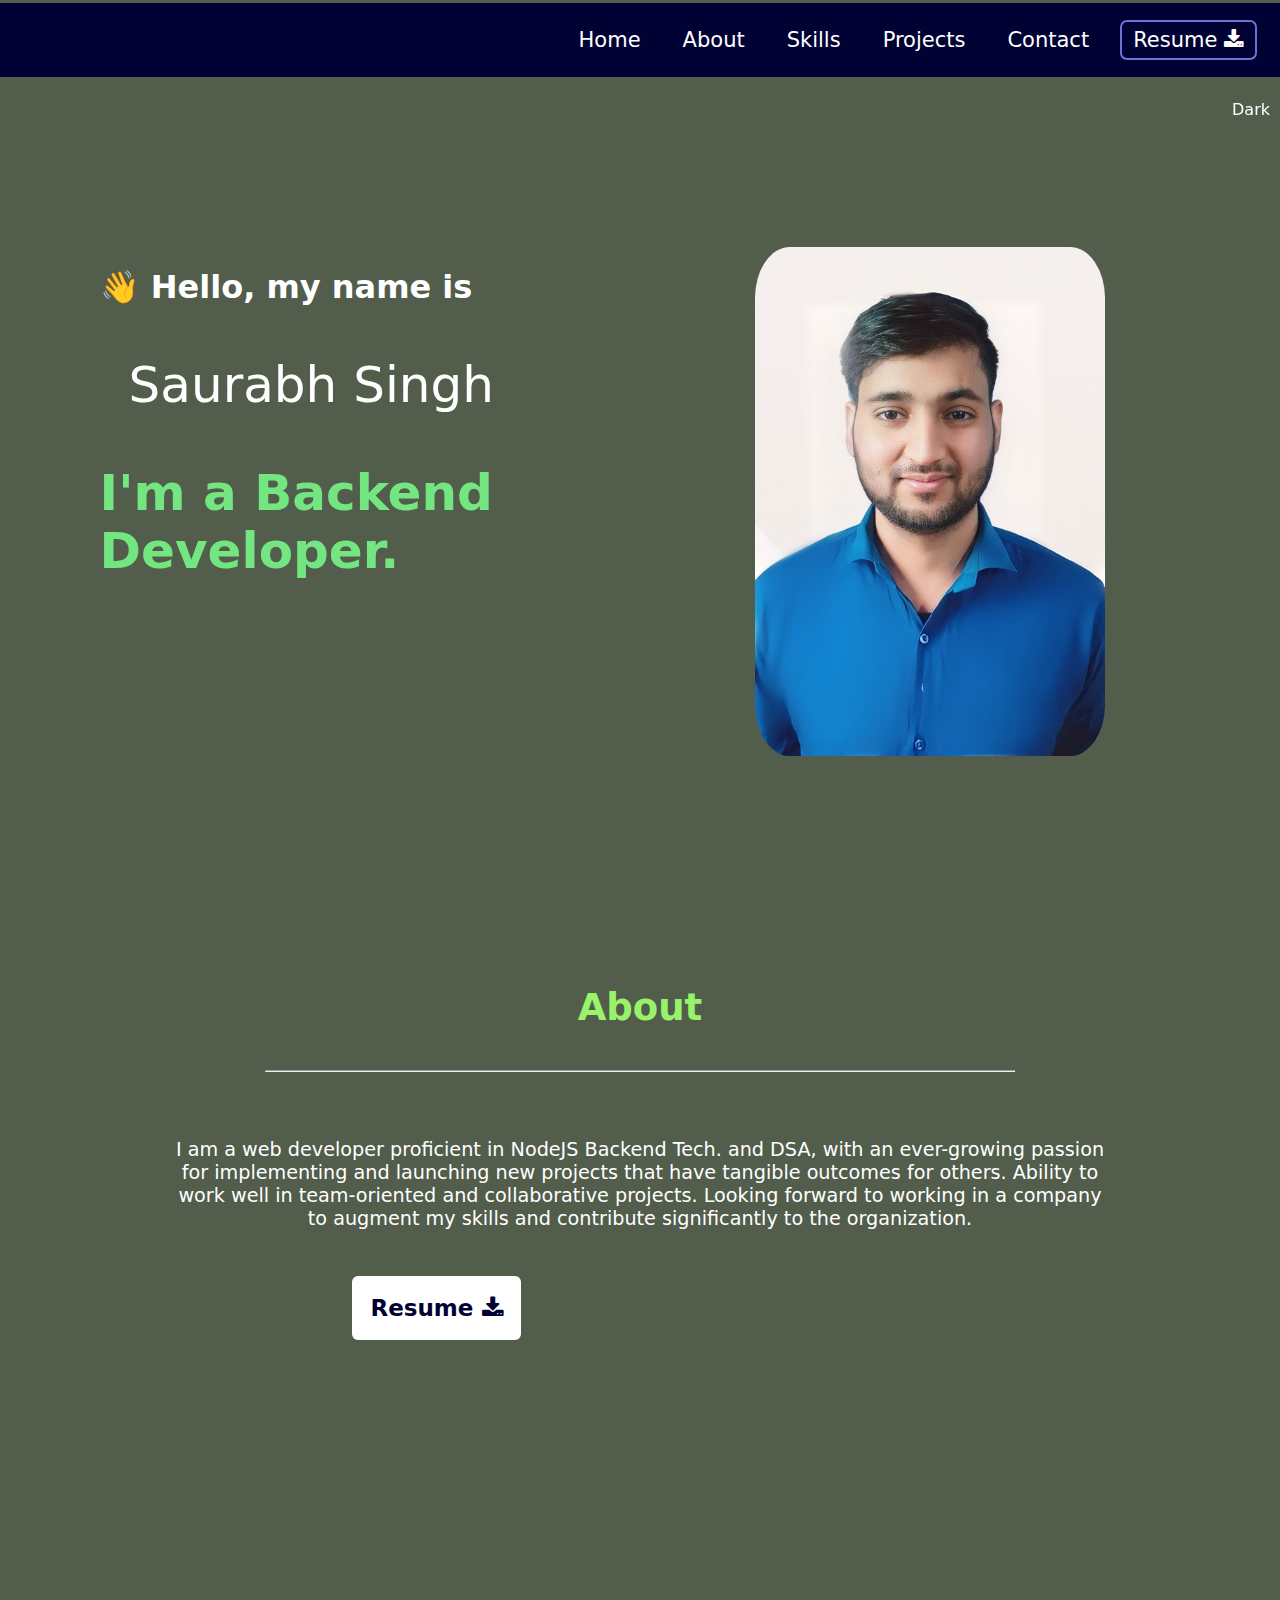
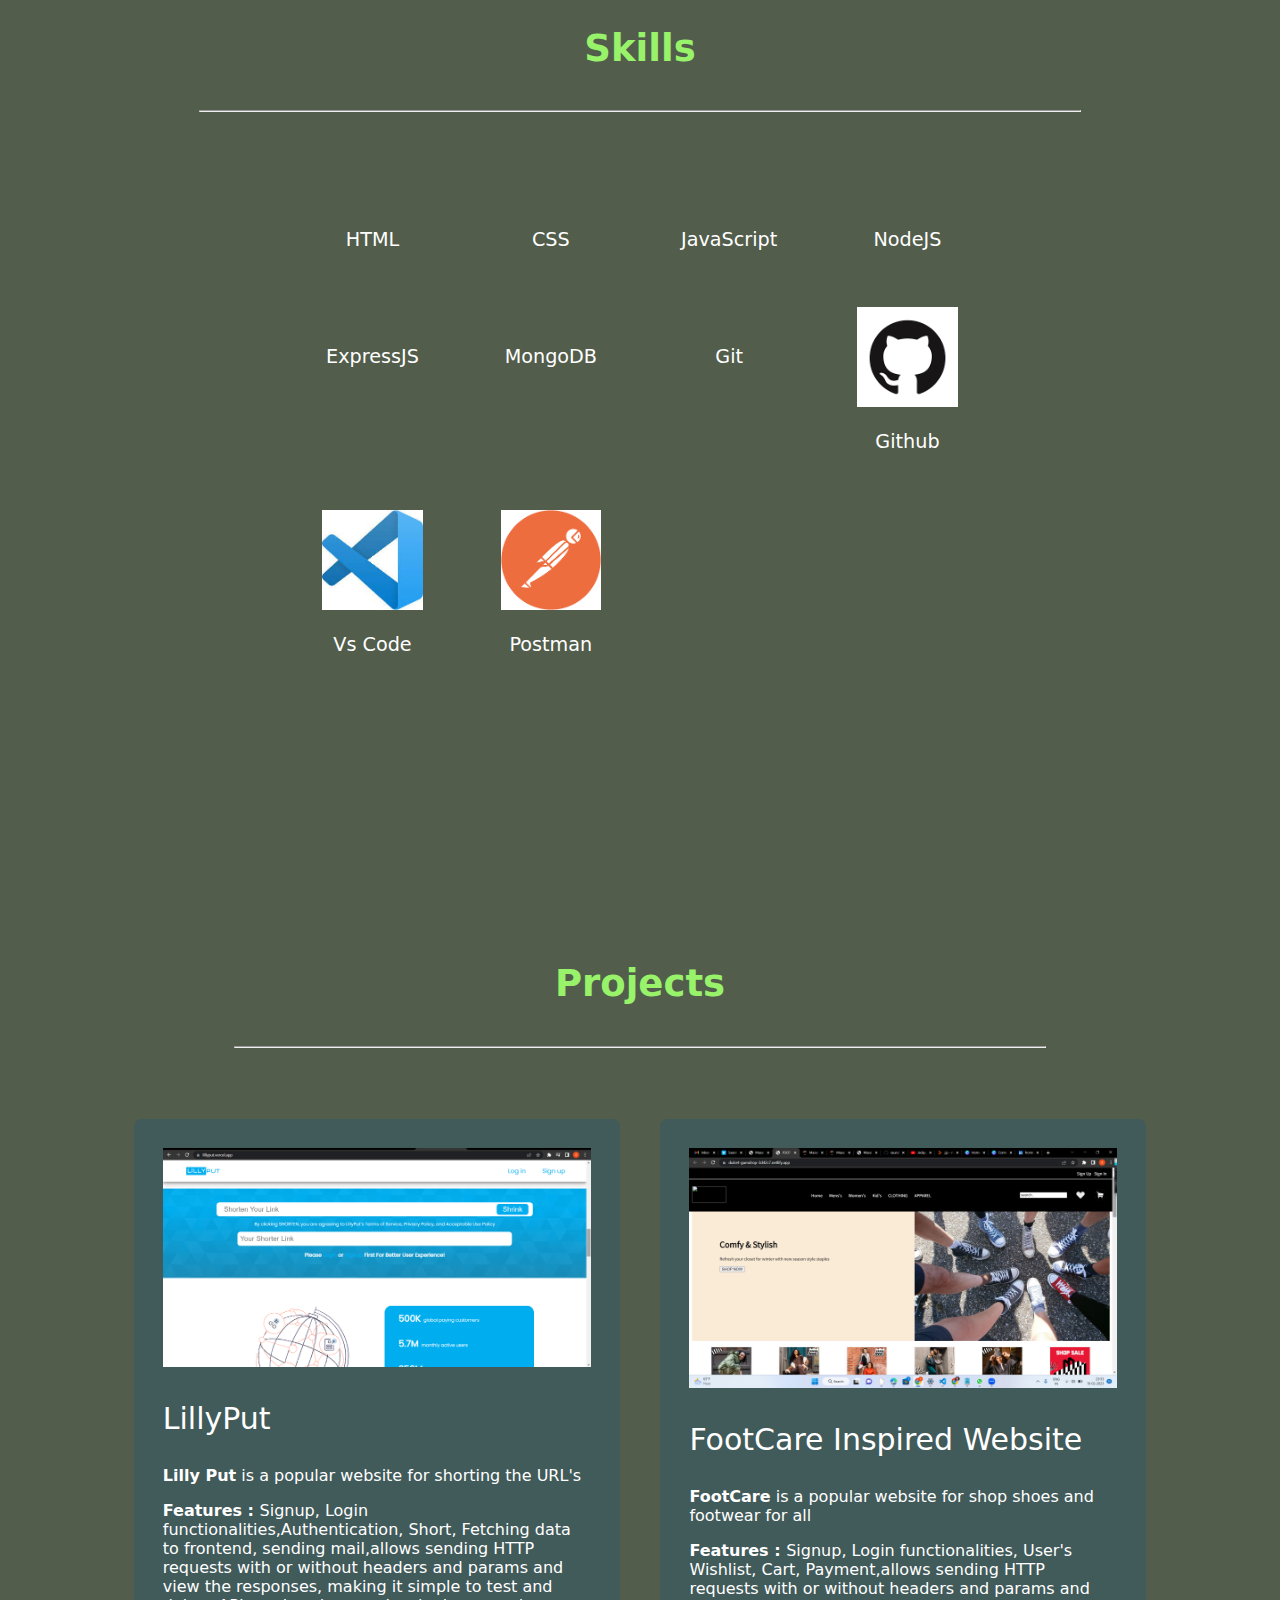
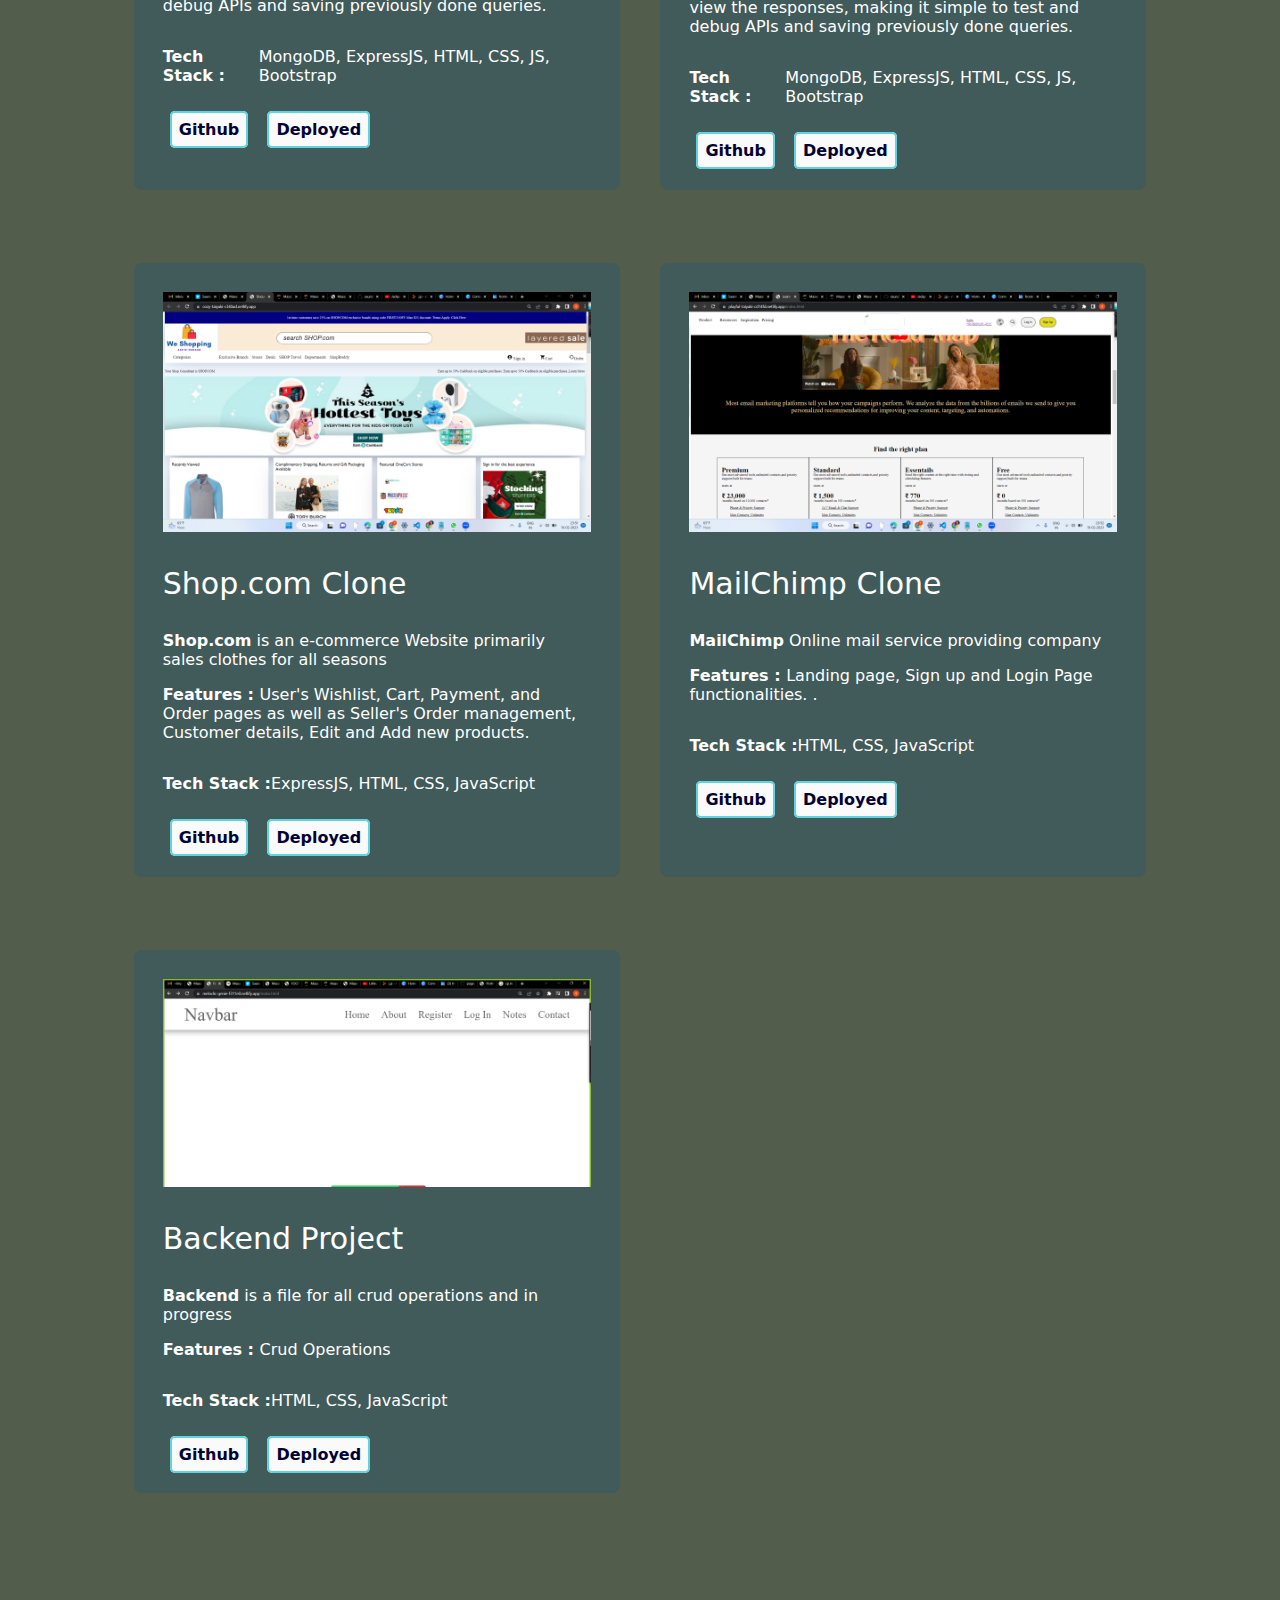
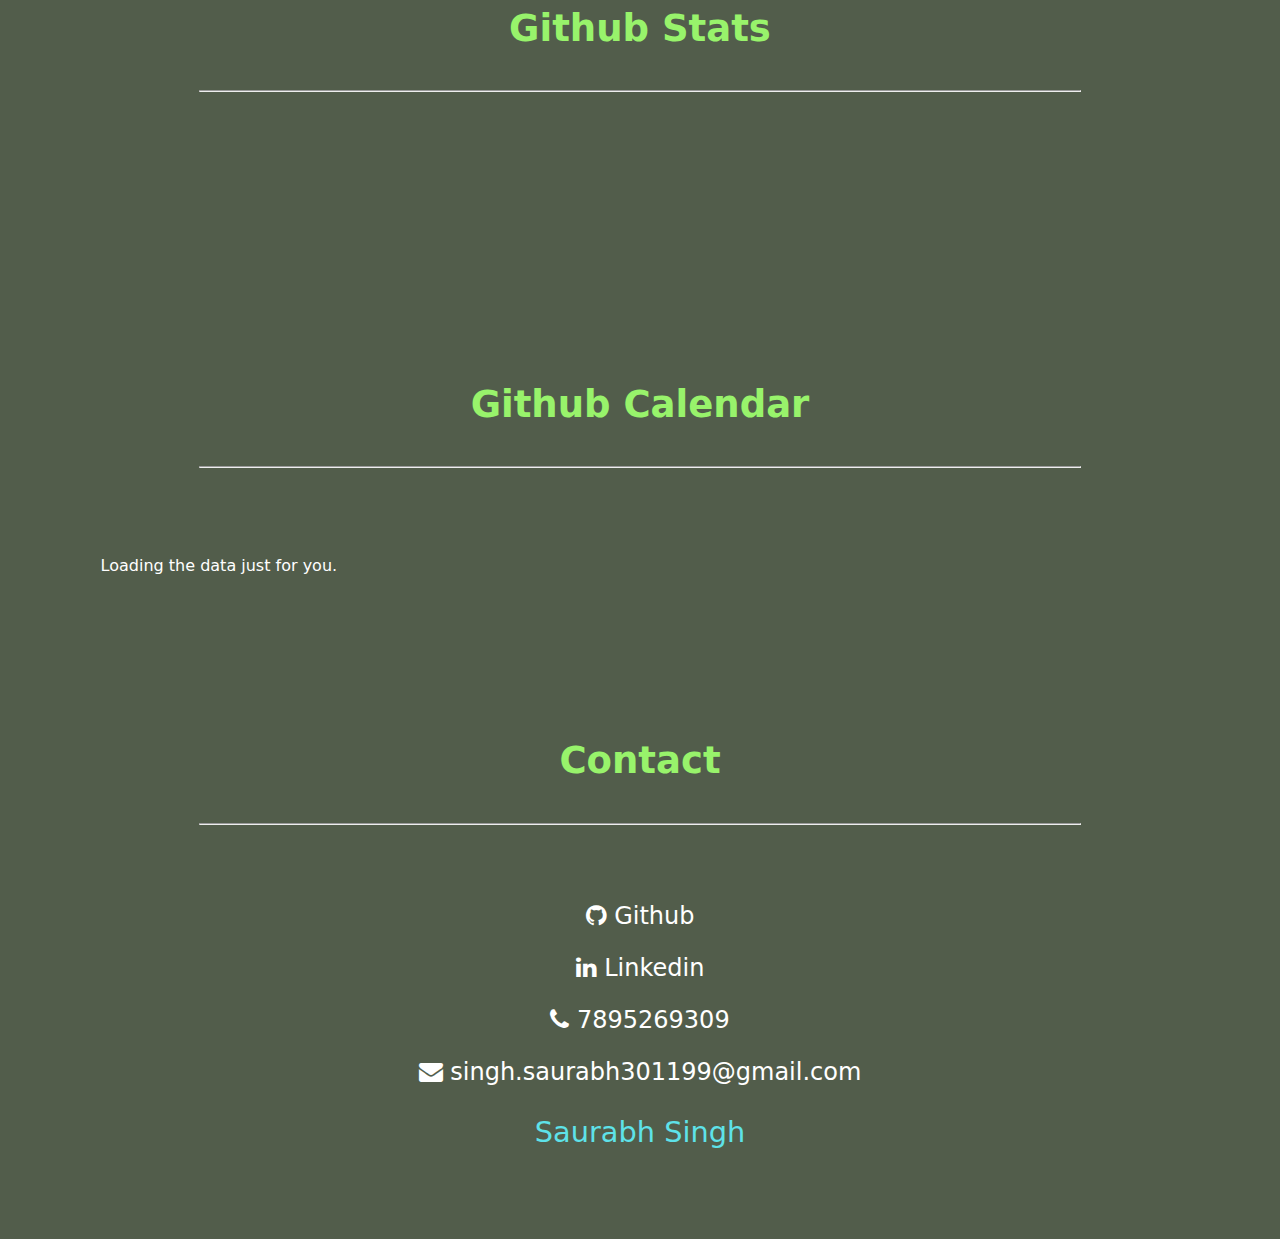
==== commit 62a86013: "New project added" ====
--- a/index.html
+++ b/index.html
@@ -56,7 +56,7 @@
         <div>
 <h1>👋 Hello, my name is </h1>
 <p id="user-detail-name">Saurabh Singh</p>
-<h1 id="demo"><span> I'm a NodeJS Backend Developer.</span><span id="demo1" ></span> </h1>
+<h1 id="demo"><span> I'm a Backend Developer.</span><span id="demo1" ></span> </h1>
         </div>
      
         <img class="home-img" src="images/Saurabh_pic.jpg" alt="">
@@ -156,6 +156,33 @@
     <hr>
     <div>
 
+
+
+        <div class="project-card" >
+      
+            <img src="images/lilly put shot.png" alt="">
+            <p class="project-title">LillyPut</p>
+            <div class="project-description"> 
+               <p> <b>Lilly Put</b> is a popular website for shorting the URL's</p>
+               <p><b> Features : </b> Signup, Login functionalities,Authentication,  Short, Fetching data to frontend, sending mail,allows sending HTTP requests with or without headers and params and view the responses, making it simple to test and debug APIs and saving previously done queries. </p>
+            </div>
+            <div class="techstack">
+                <p><b>Tech Stack : </b>  </p>
+            <p class="project-tech-stack"> MongoDB, ExpressJS, HTML, CSS, JS, Bootstrap</p>
+        </div>
+        <div class="projectlinks">
+            <br>
+            <a target="_blank" href="https://github.com/SumitUjjwal/cruel-team-7846" class="project-github-link">Github</a>
+            <a target="_blank" href="https://lillyput.vercel.app/" class="project-deployed-link">Deployed</a>
+        </div>
+        </div>
+
+
+
+
+
+
+
 <div class="project-card" >
       
         <img src="images/footcare.png" alt="">
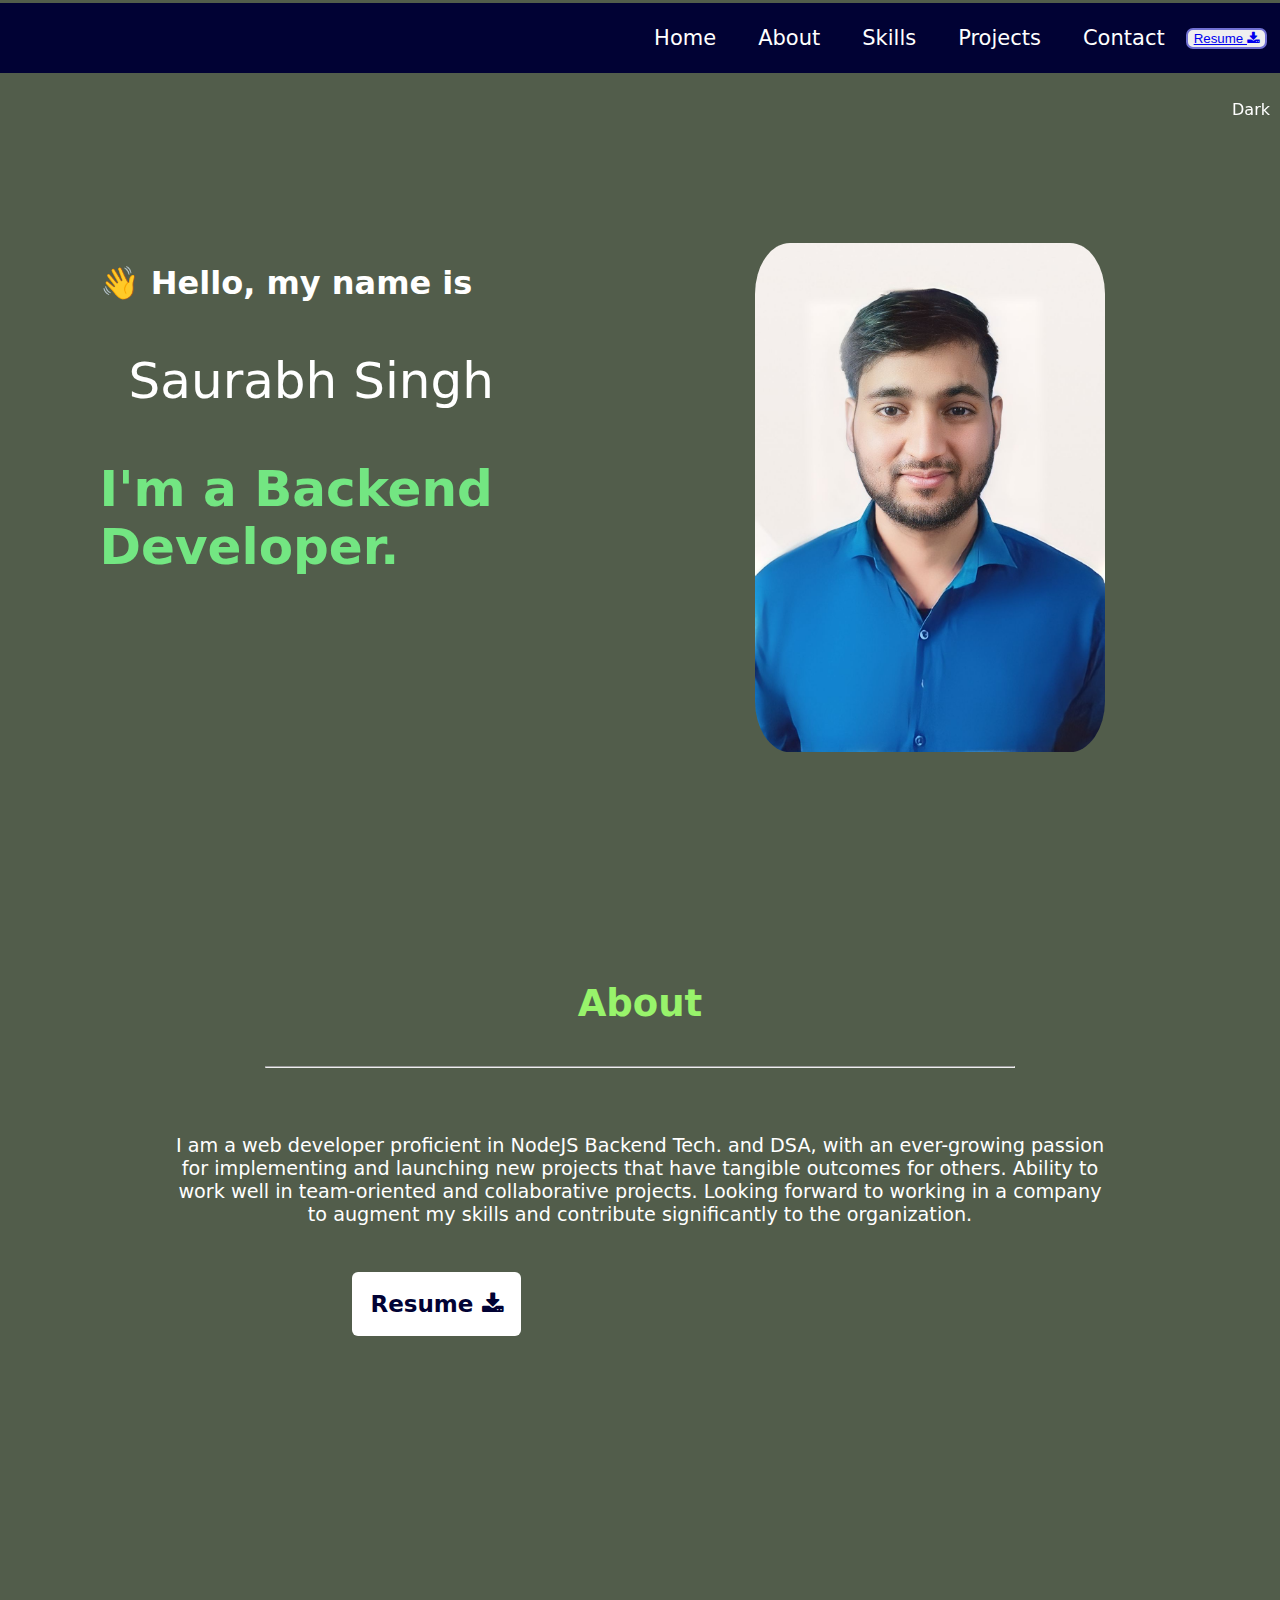
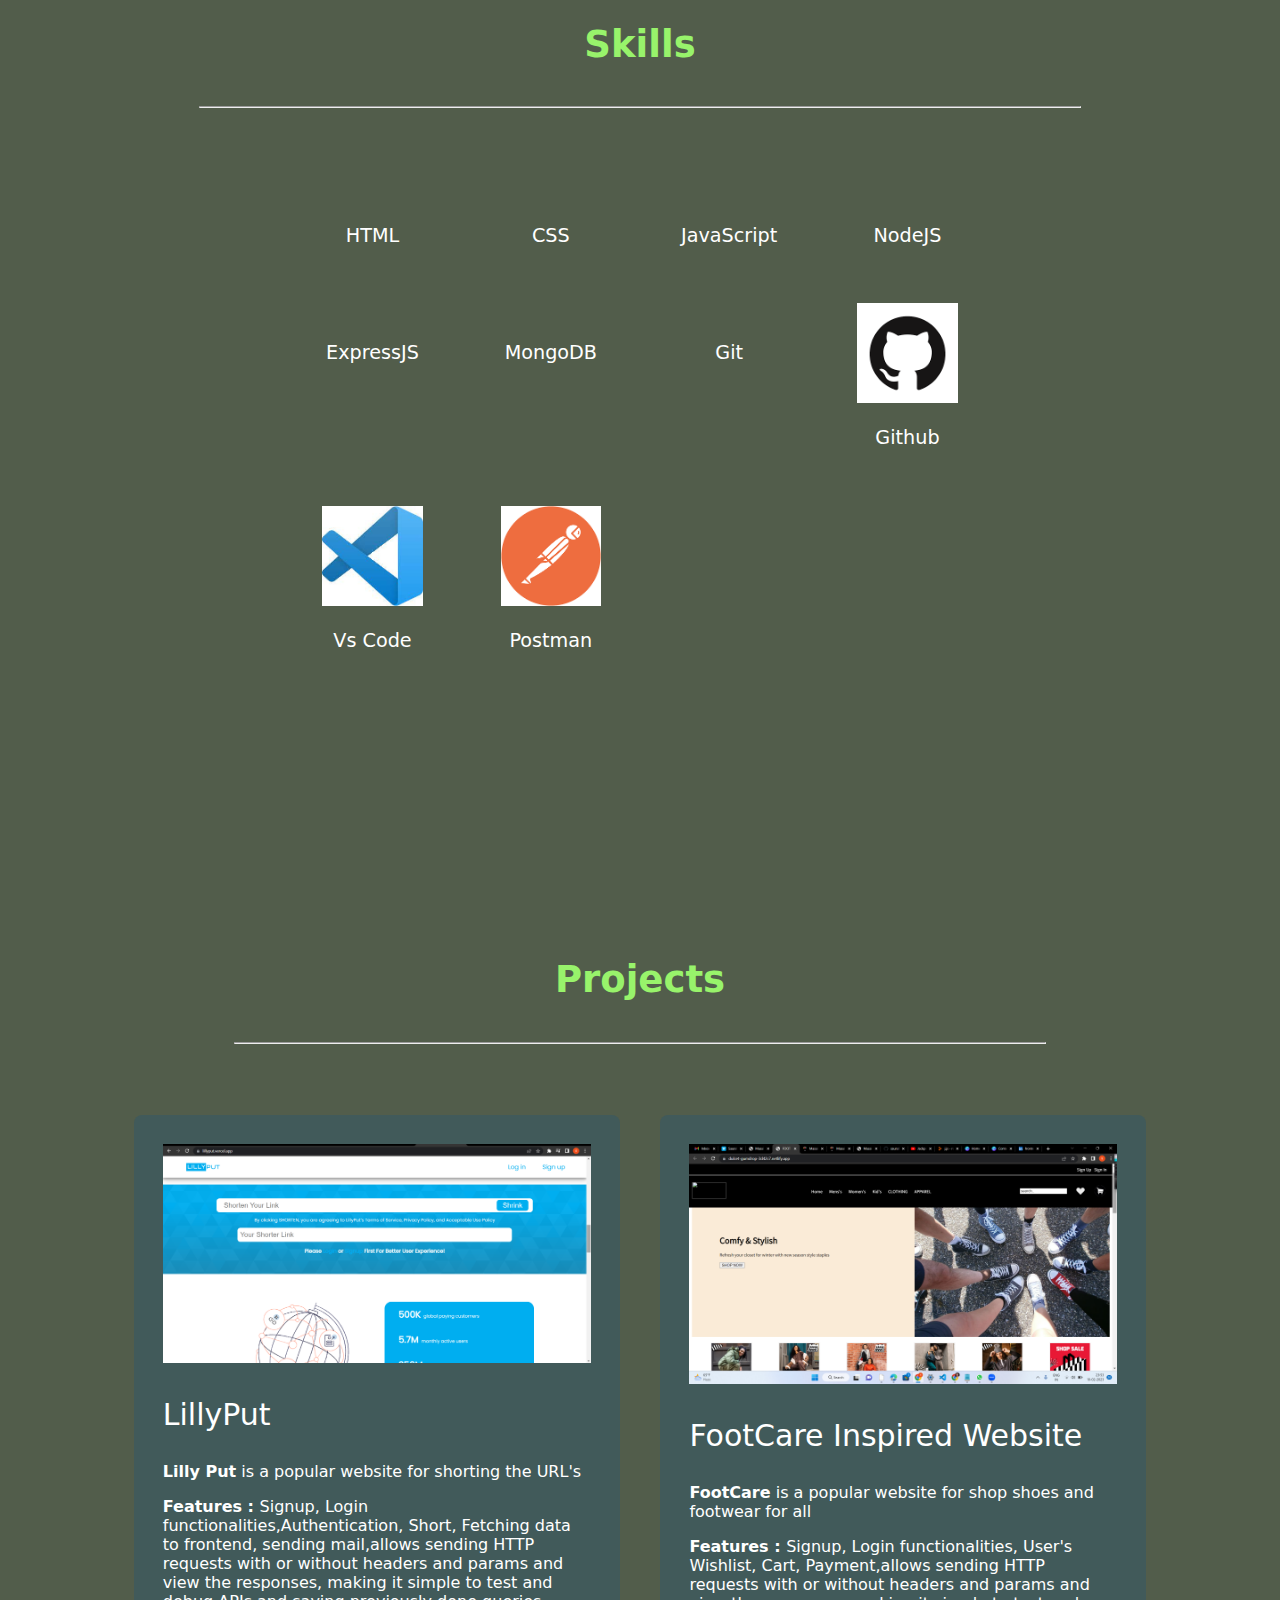
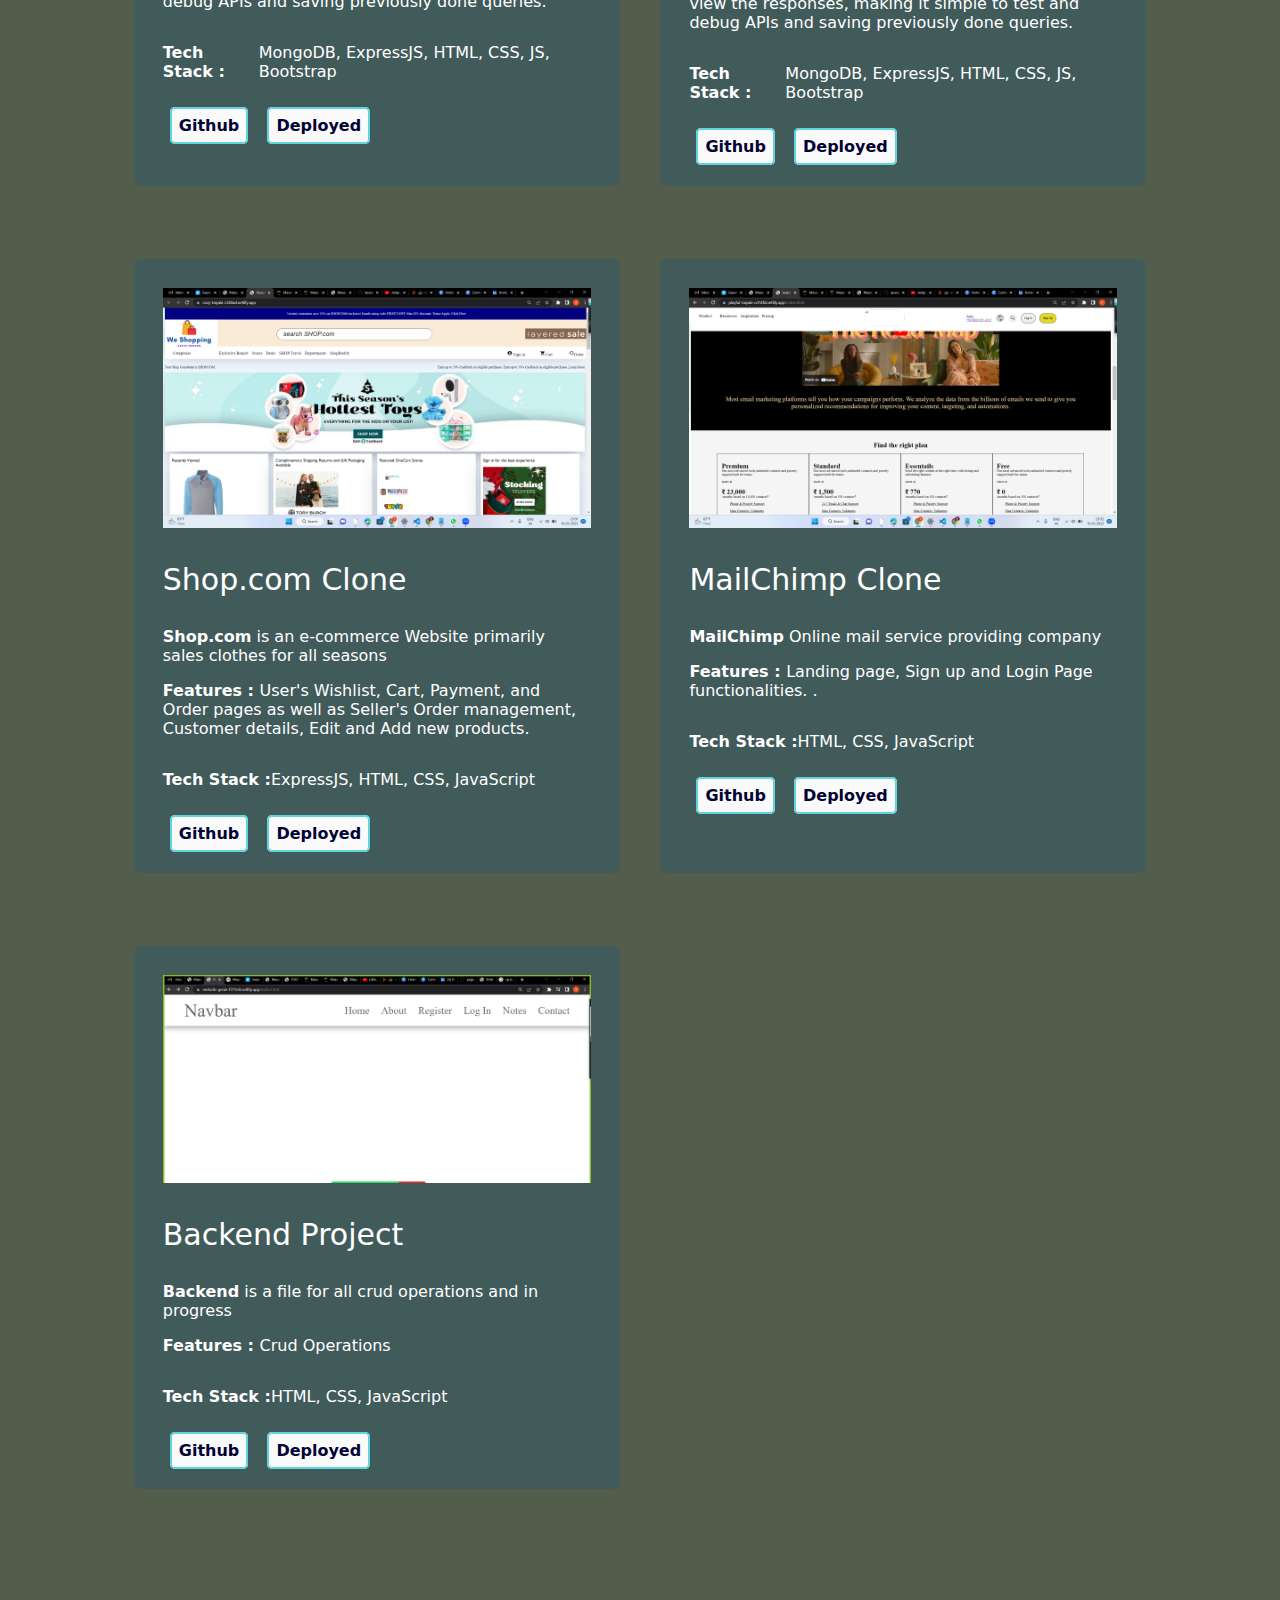
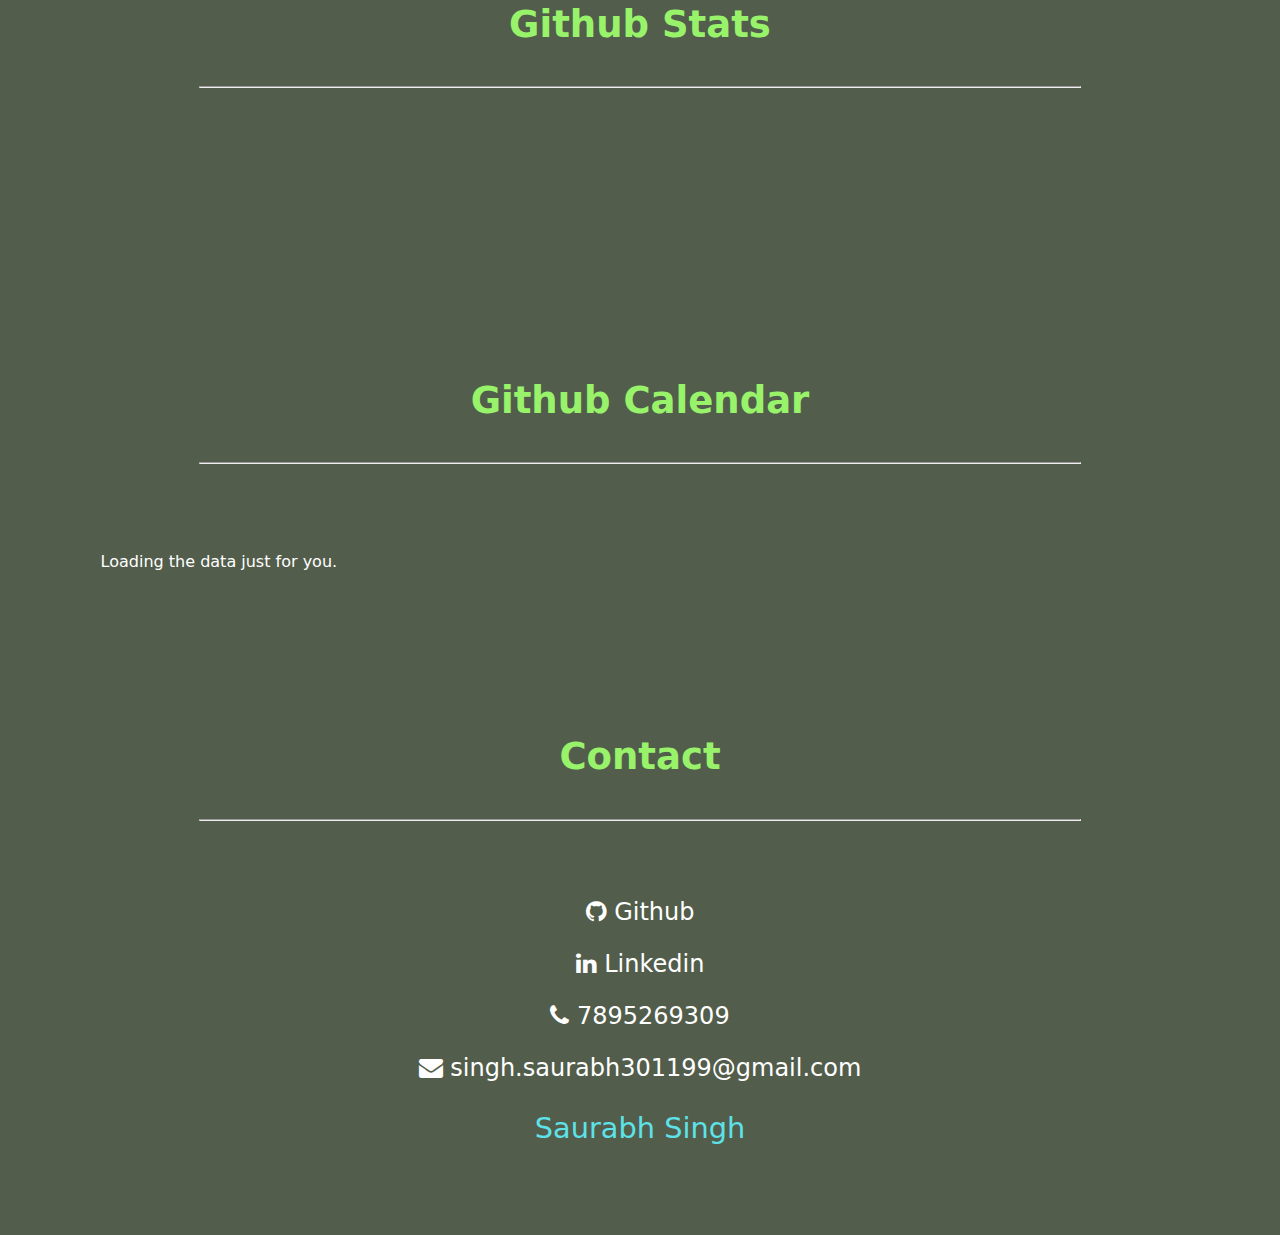
==== commit 894fc965: "resume buton" ====
--- a/index.html
+++ b/index.html
@@ -45,7 +45,10 @@
 <a href="#skills" class="nav-link skills" >Skills</a>
 <a href="#projects" class="nav-link projects" >Projects</a>
 <a href="#contact" class="nav-link contact" >Contact</a>
-<a href="./resume/Saurabh_Singh_Resume.pdf" class="nav-link resume" id="resume-button-1" download>Resume <i class="fa fa-download"></i></a>
+<!-- <a href="./resume/Saurabh_Singh_Resume.pdf" class="nav-link resume" id="resume-button-1" download>Resume <i class="fa fa-download"></i></a> -->
+<button id="resume-button-1">
+    <a href="./resume/Saurabh_Singh_Resume.pdf" class="nav-link resume"  download>Resume <i class="fa fa-download"></i></a>
+</button>
 
 </div >
     </div>
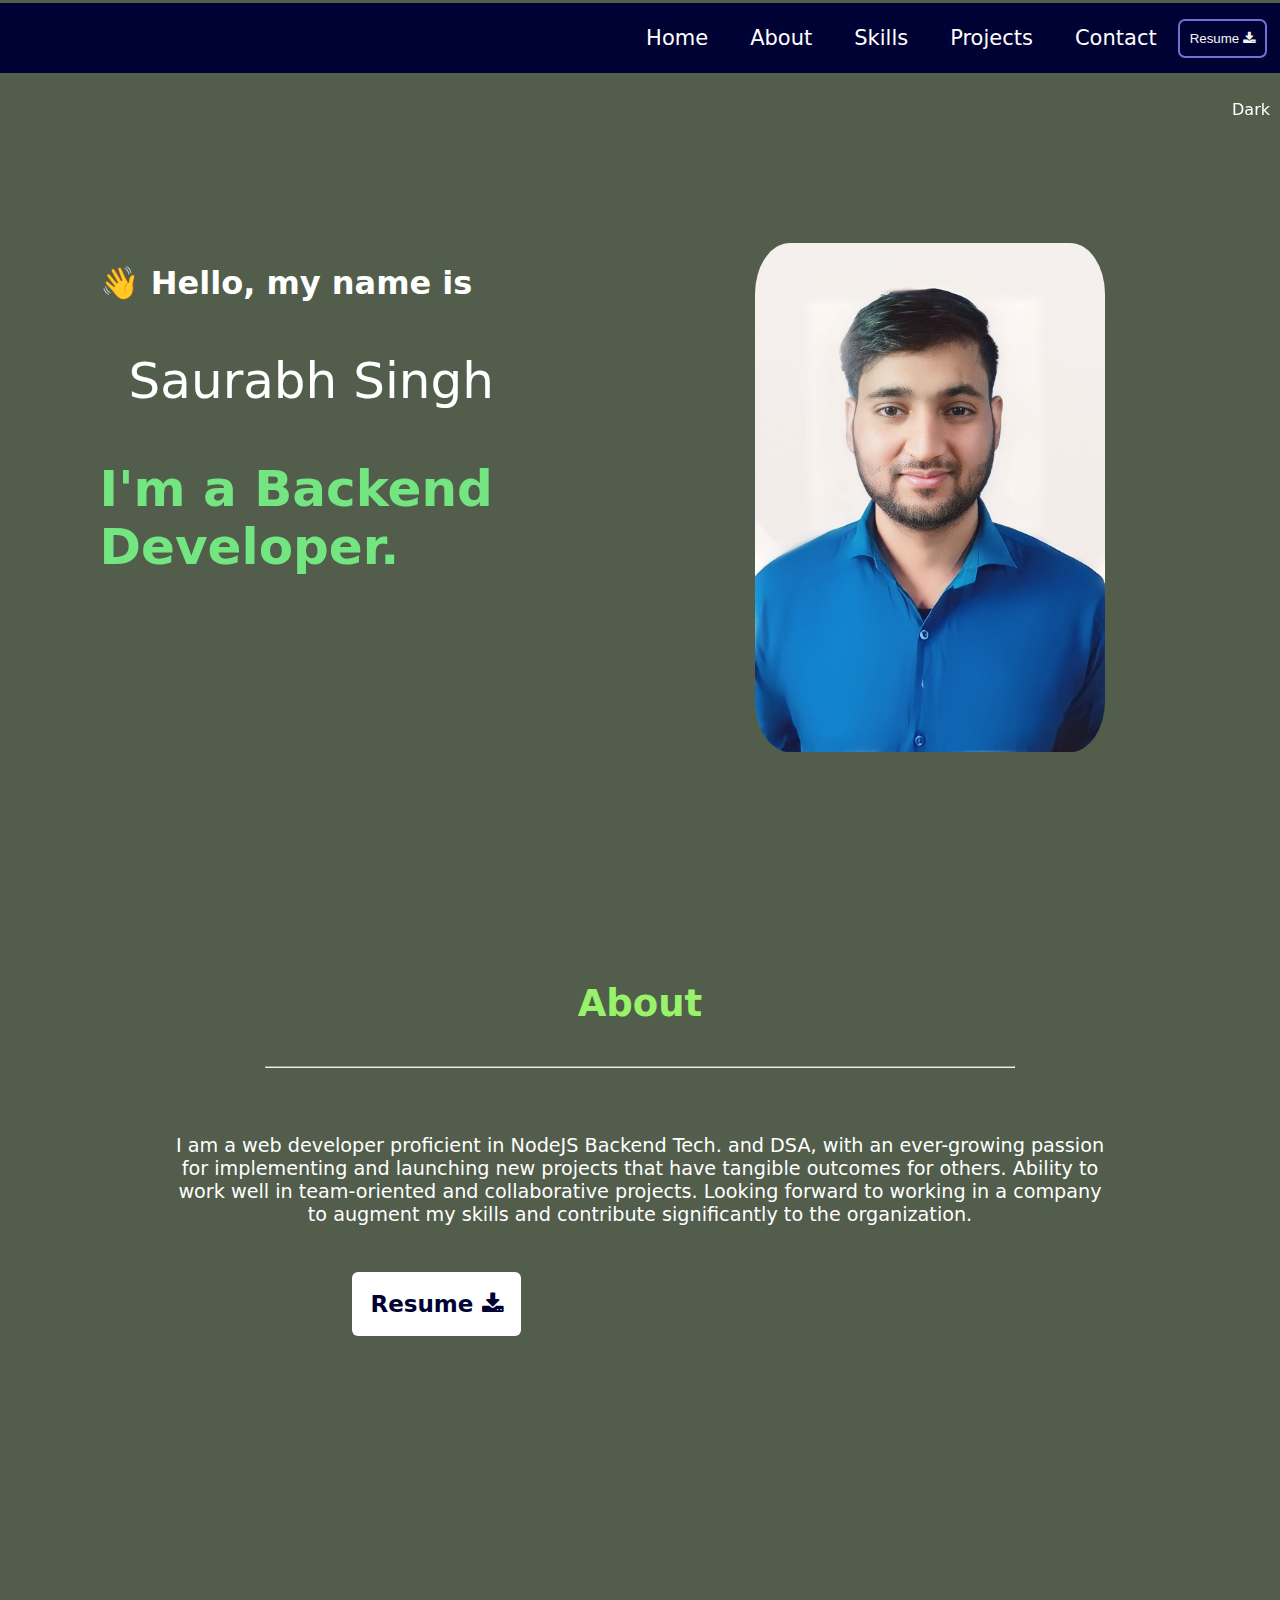
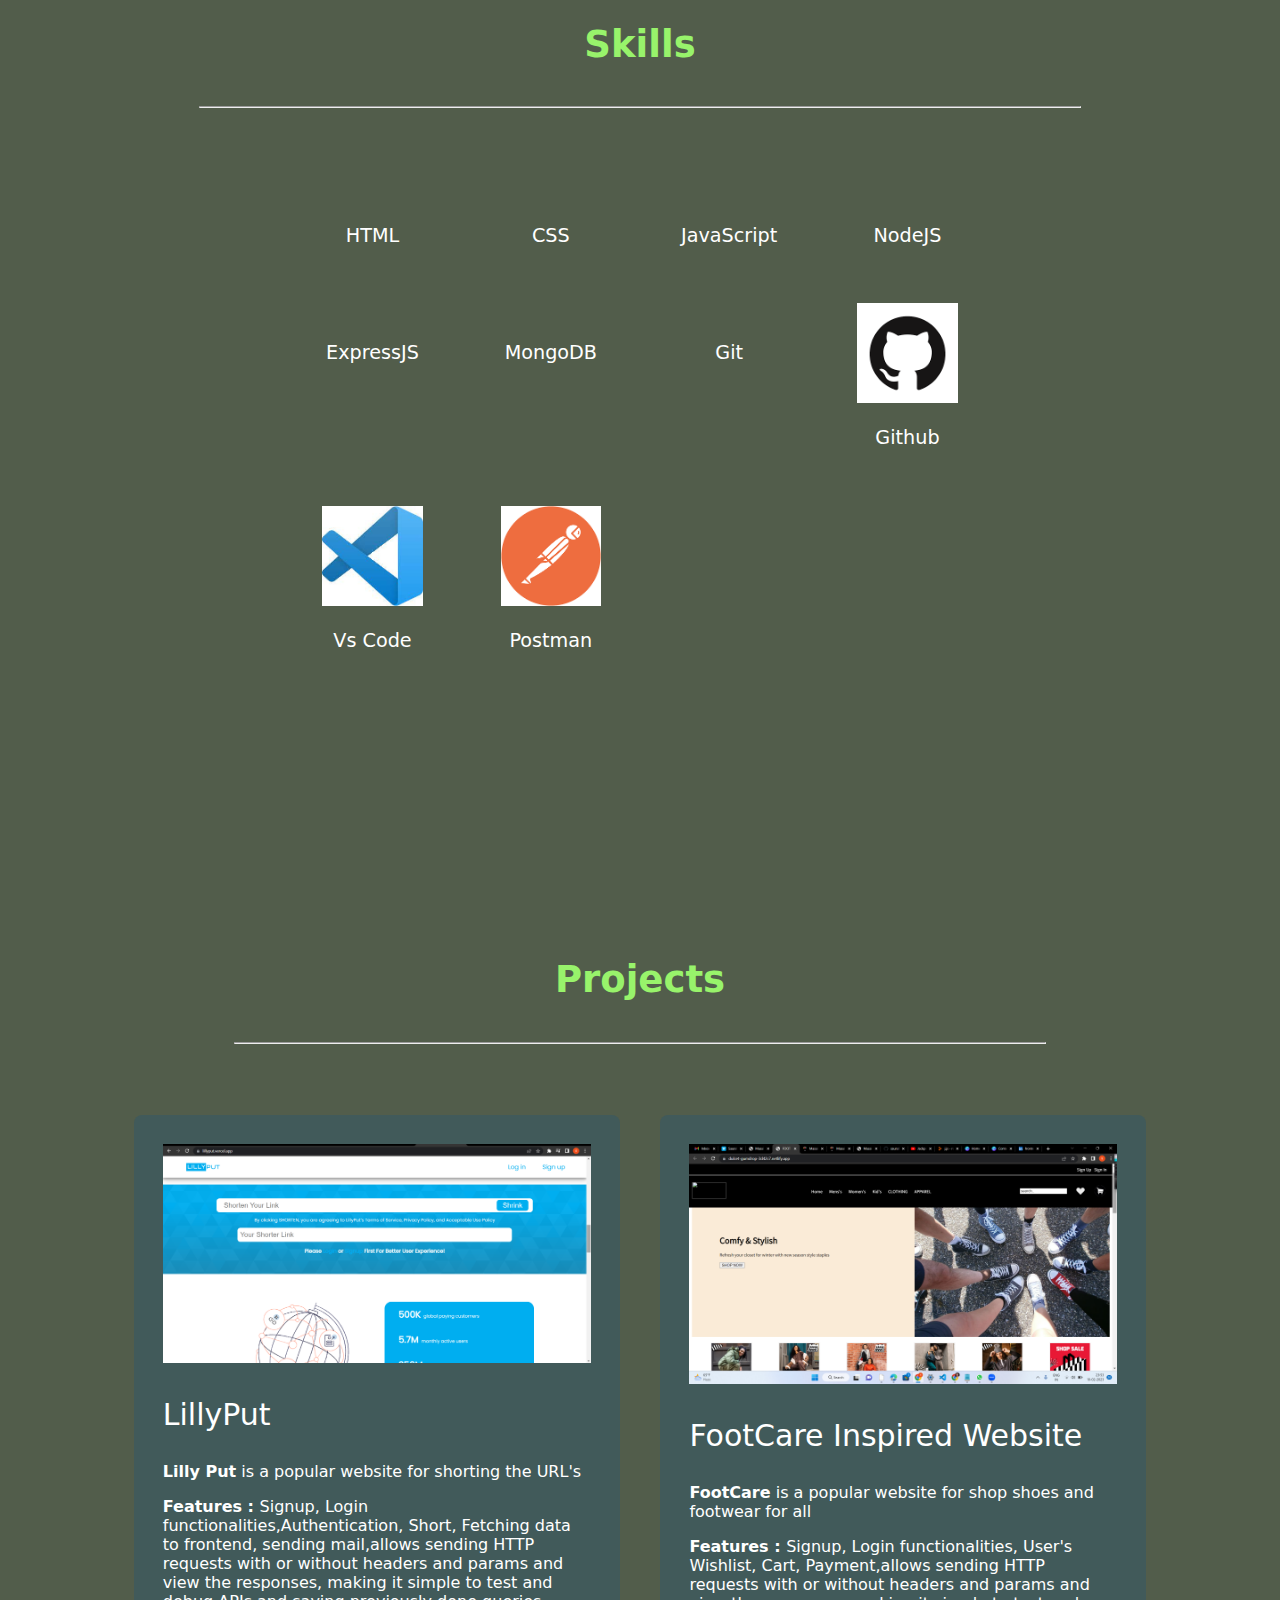
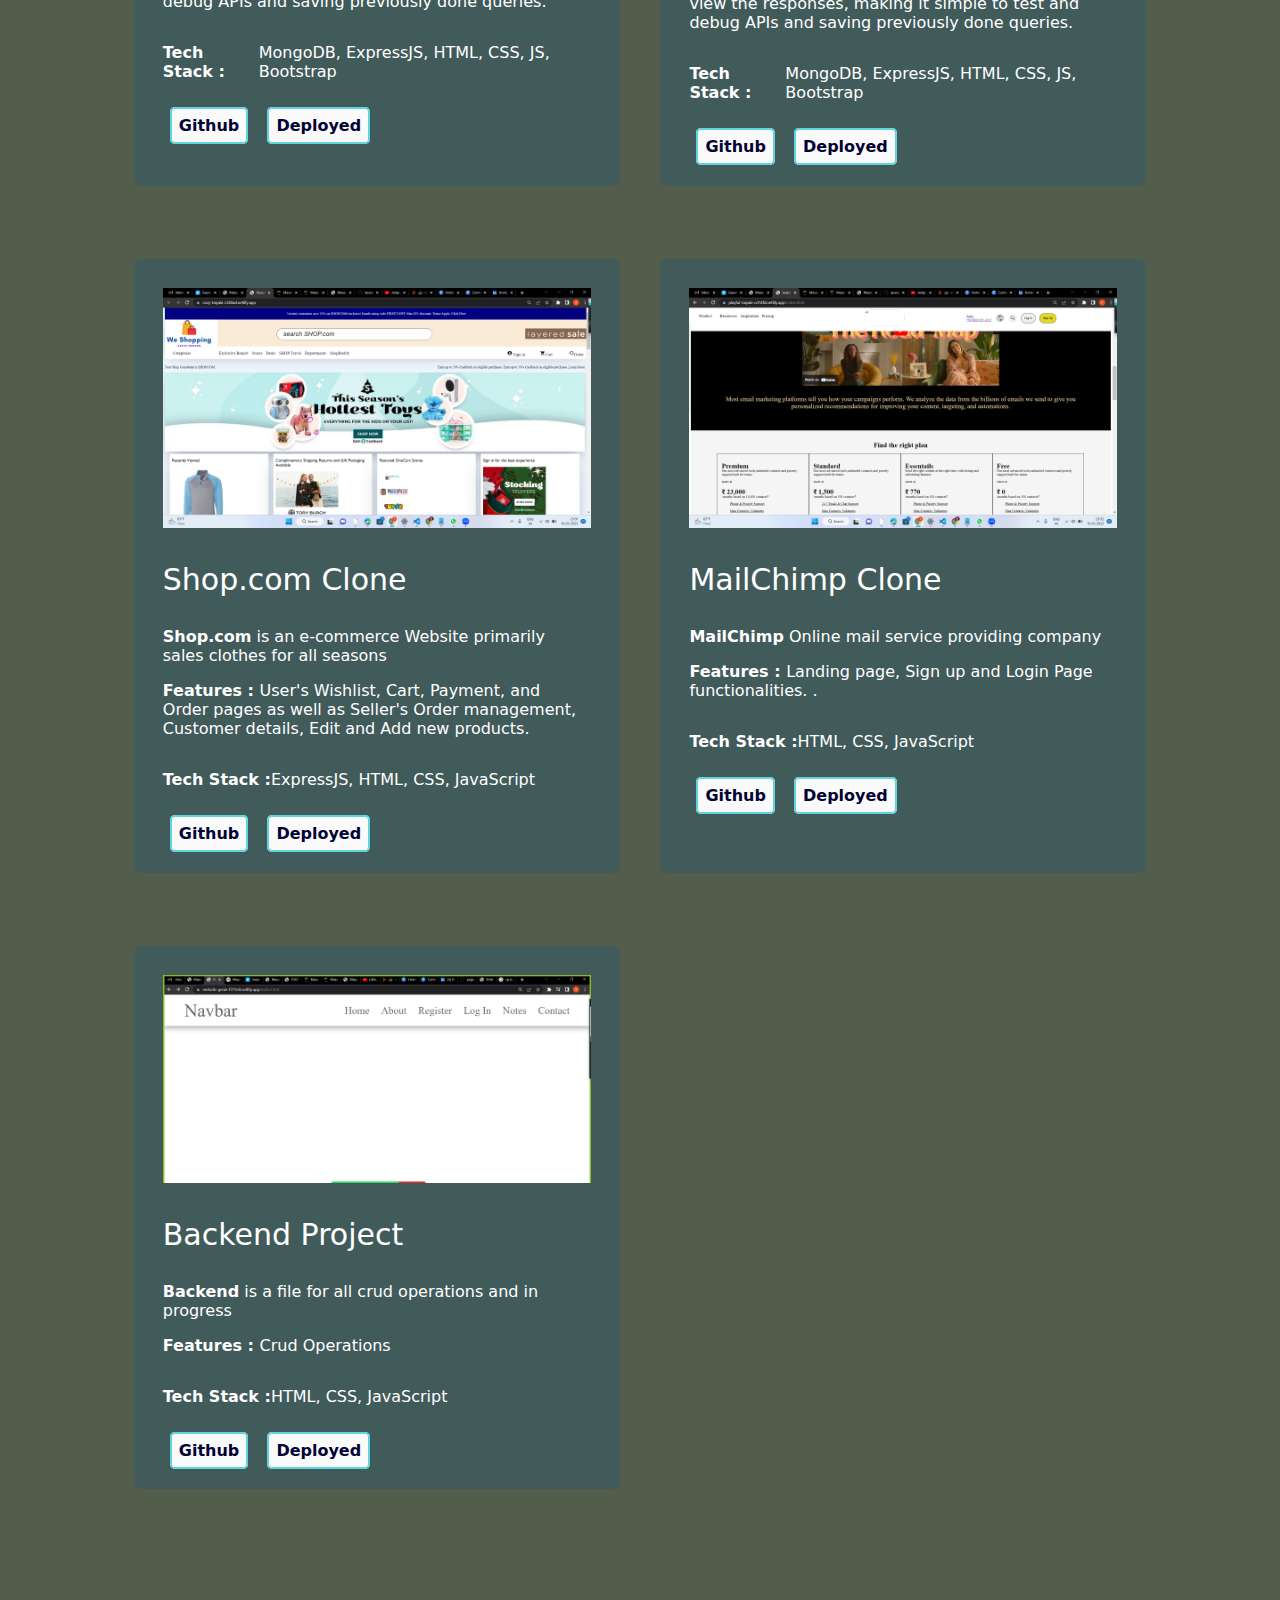
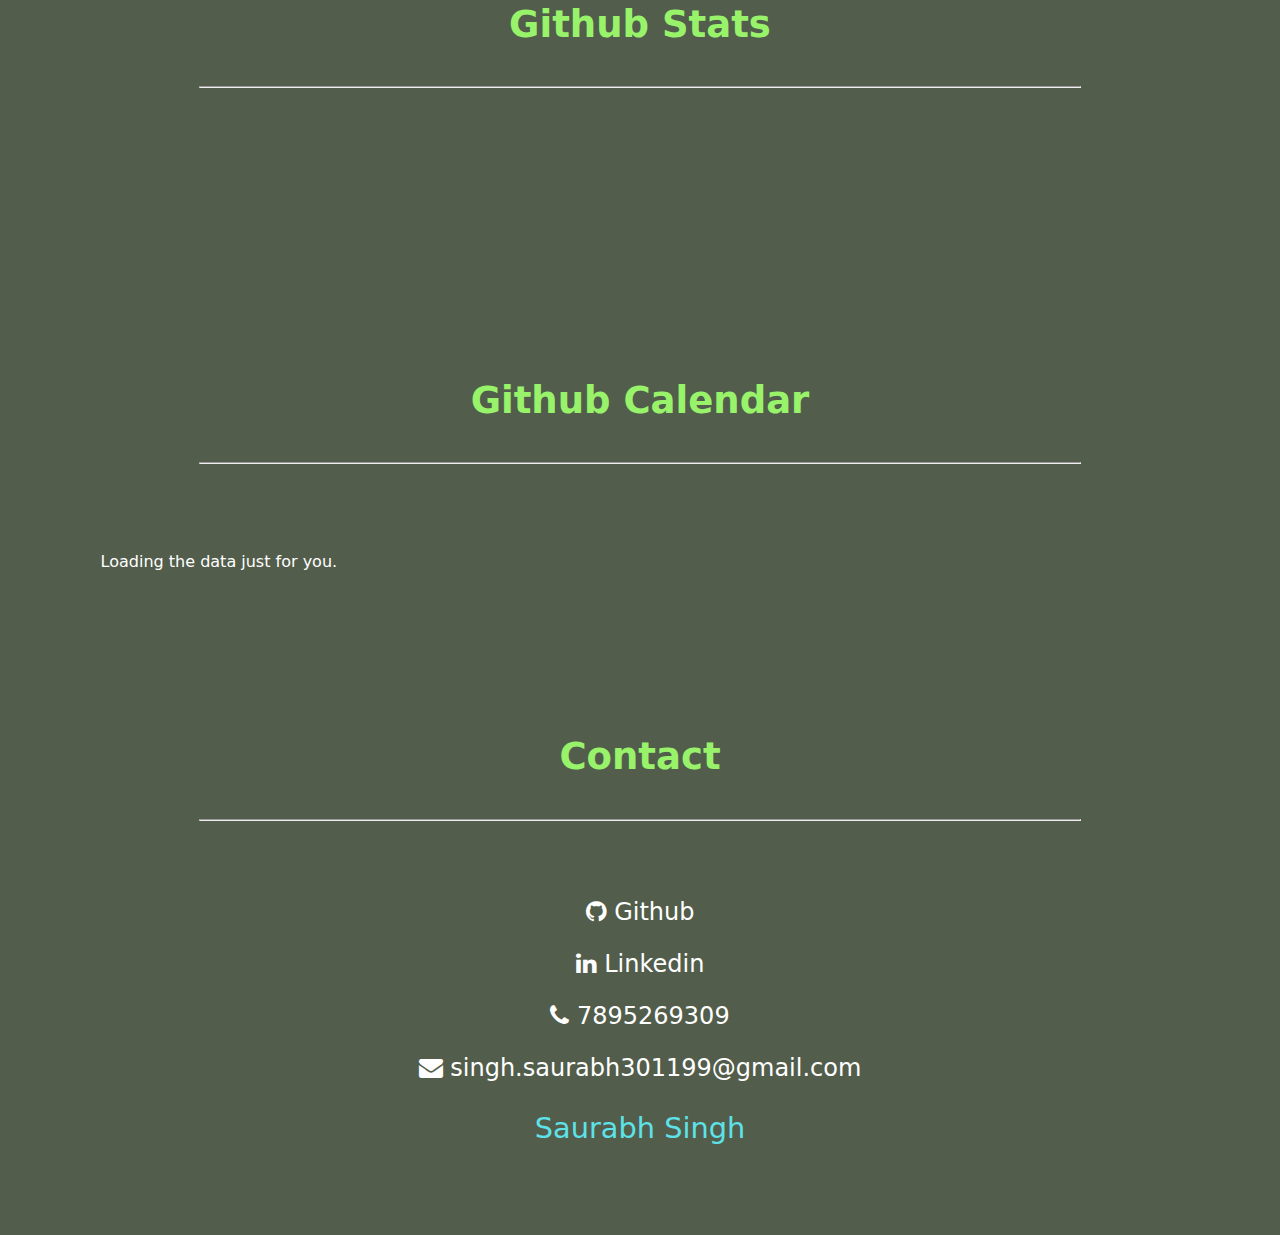
==== commit 08e93cdc: "adding id to achor tag" ====
--- a/index.html
+++ b/index.html
@@ -46,8 +46,8 @@
 <a href="#projects" class="nav-link projects" >Projects</a>
 <a href="#contact" class="nav-link contact" >Contact</a>
 <!-- <a href="./resume/Saurabh_Singh_Resume.pdf" class="nav-link resume" id="resume-button-1" download>Resume <i class="fa fa-download"></i></a> -->
-<button id="resume-button-1">
-    <a href="./resume/Saurabh_Singh_Resume.pdf" class="nav-link resume"  download>Resume <i class="fa fa-download"></i></a>
+<button id="resume-button-1" >
+    <a href="./resume/Saurabh_Singh_Resume.pdf" id="resume-link-1" class="nav-link resume"  download>Resume <i class="fa fa-download"></i></a>
 </button>
 
 </div >
--- a/index.css
+++ b/index.css
@@ -27,7 +27,14 @@
   }
   #resume-button-1 {
     border-radius: 7px;
+    padding: 10px;
+    background-color:#010234 ;
+    
     border: 2px solid rgb(113, 113, 211);
+  }
+  #resume-button-1 a{
+    text-decoration: none;
+    color: whitesmoke;
   }
   .nav-colored {
     background-color: rgb(80, 110, 110);
